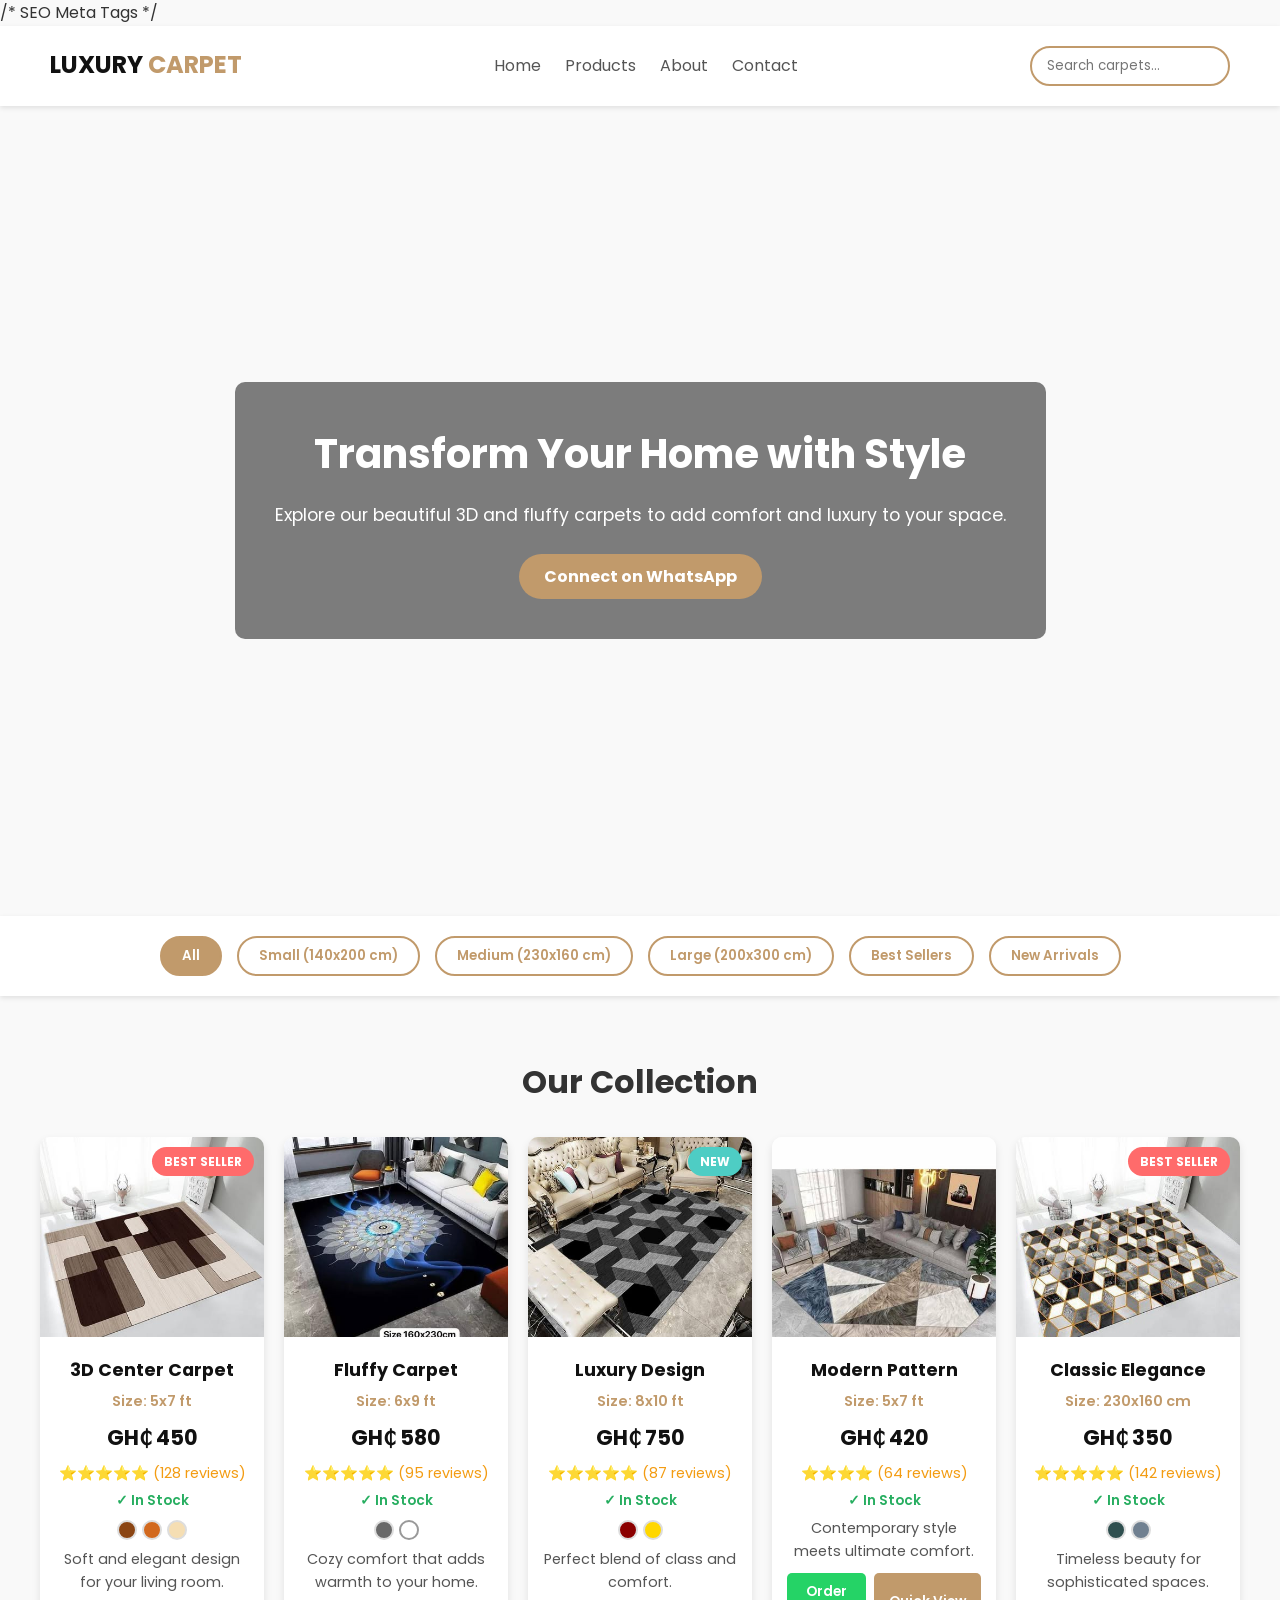
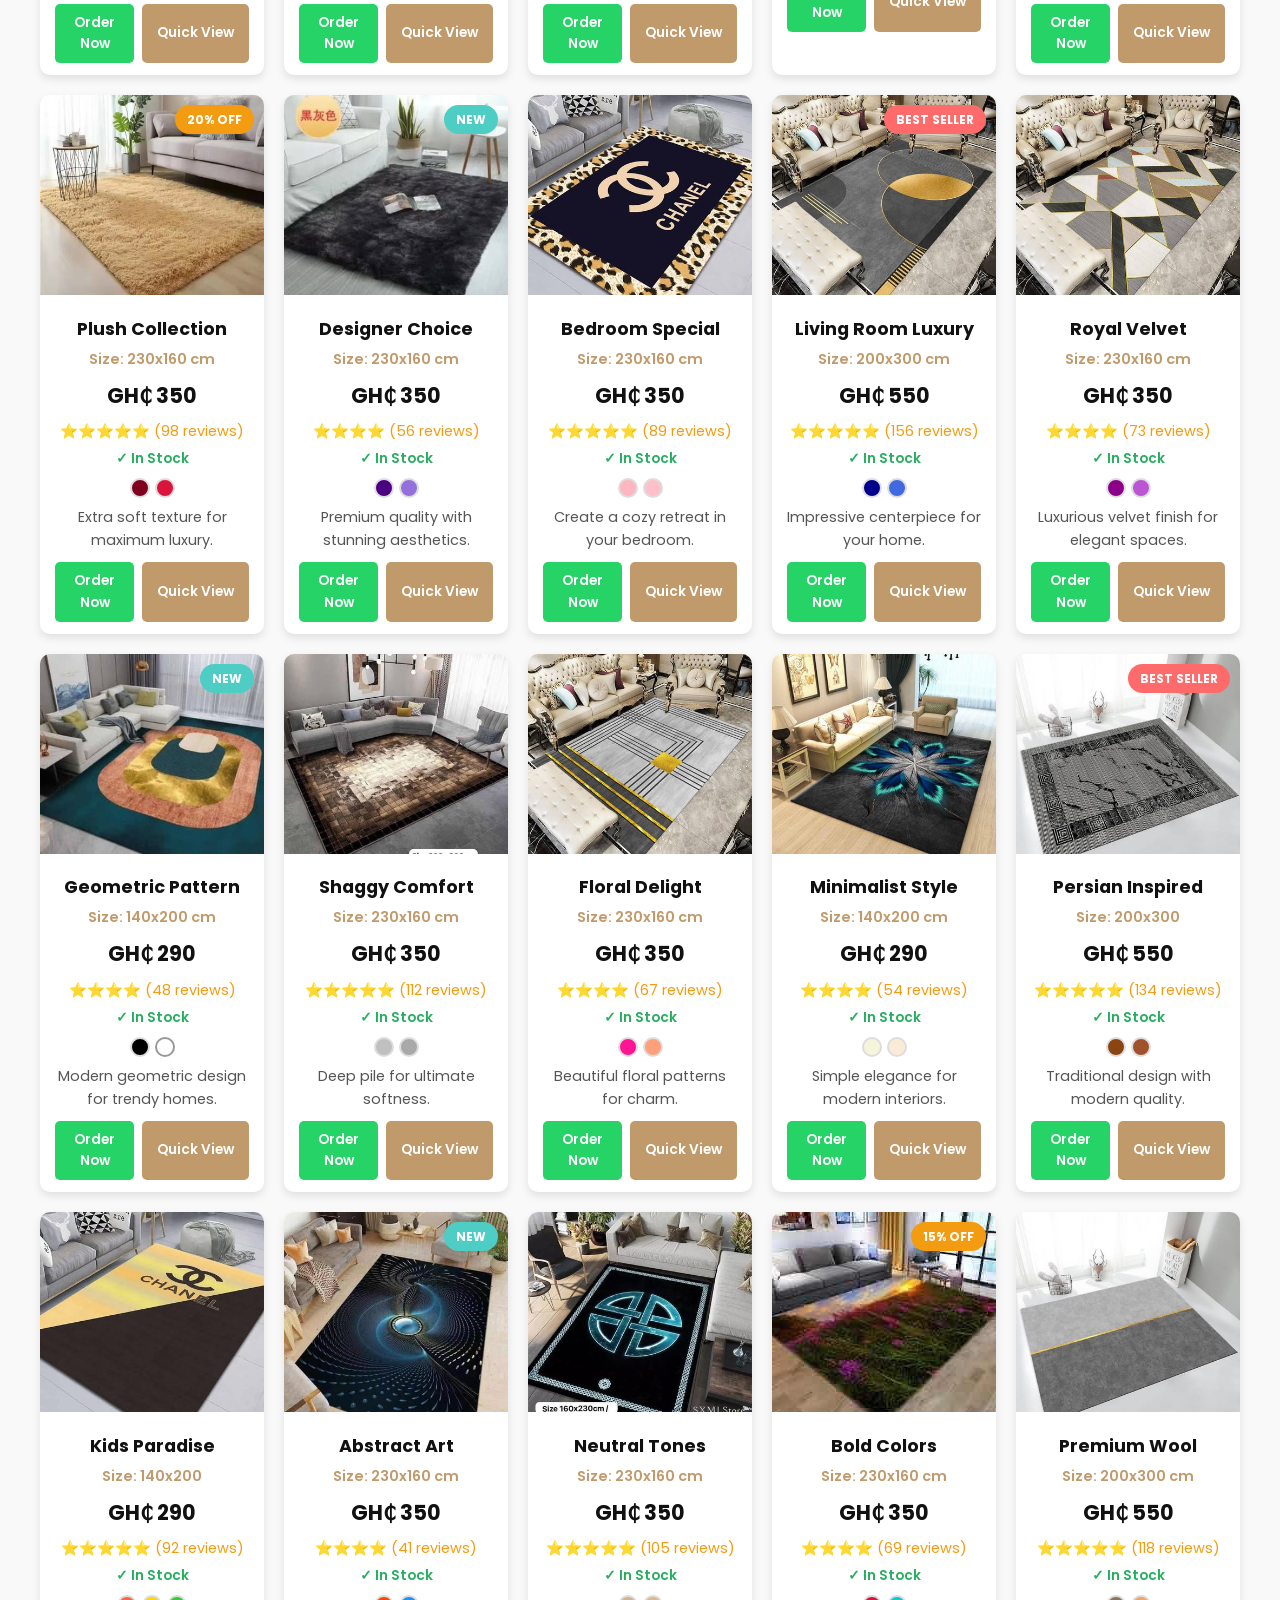
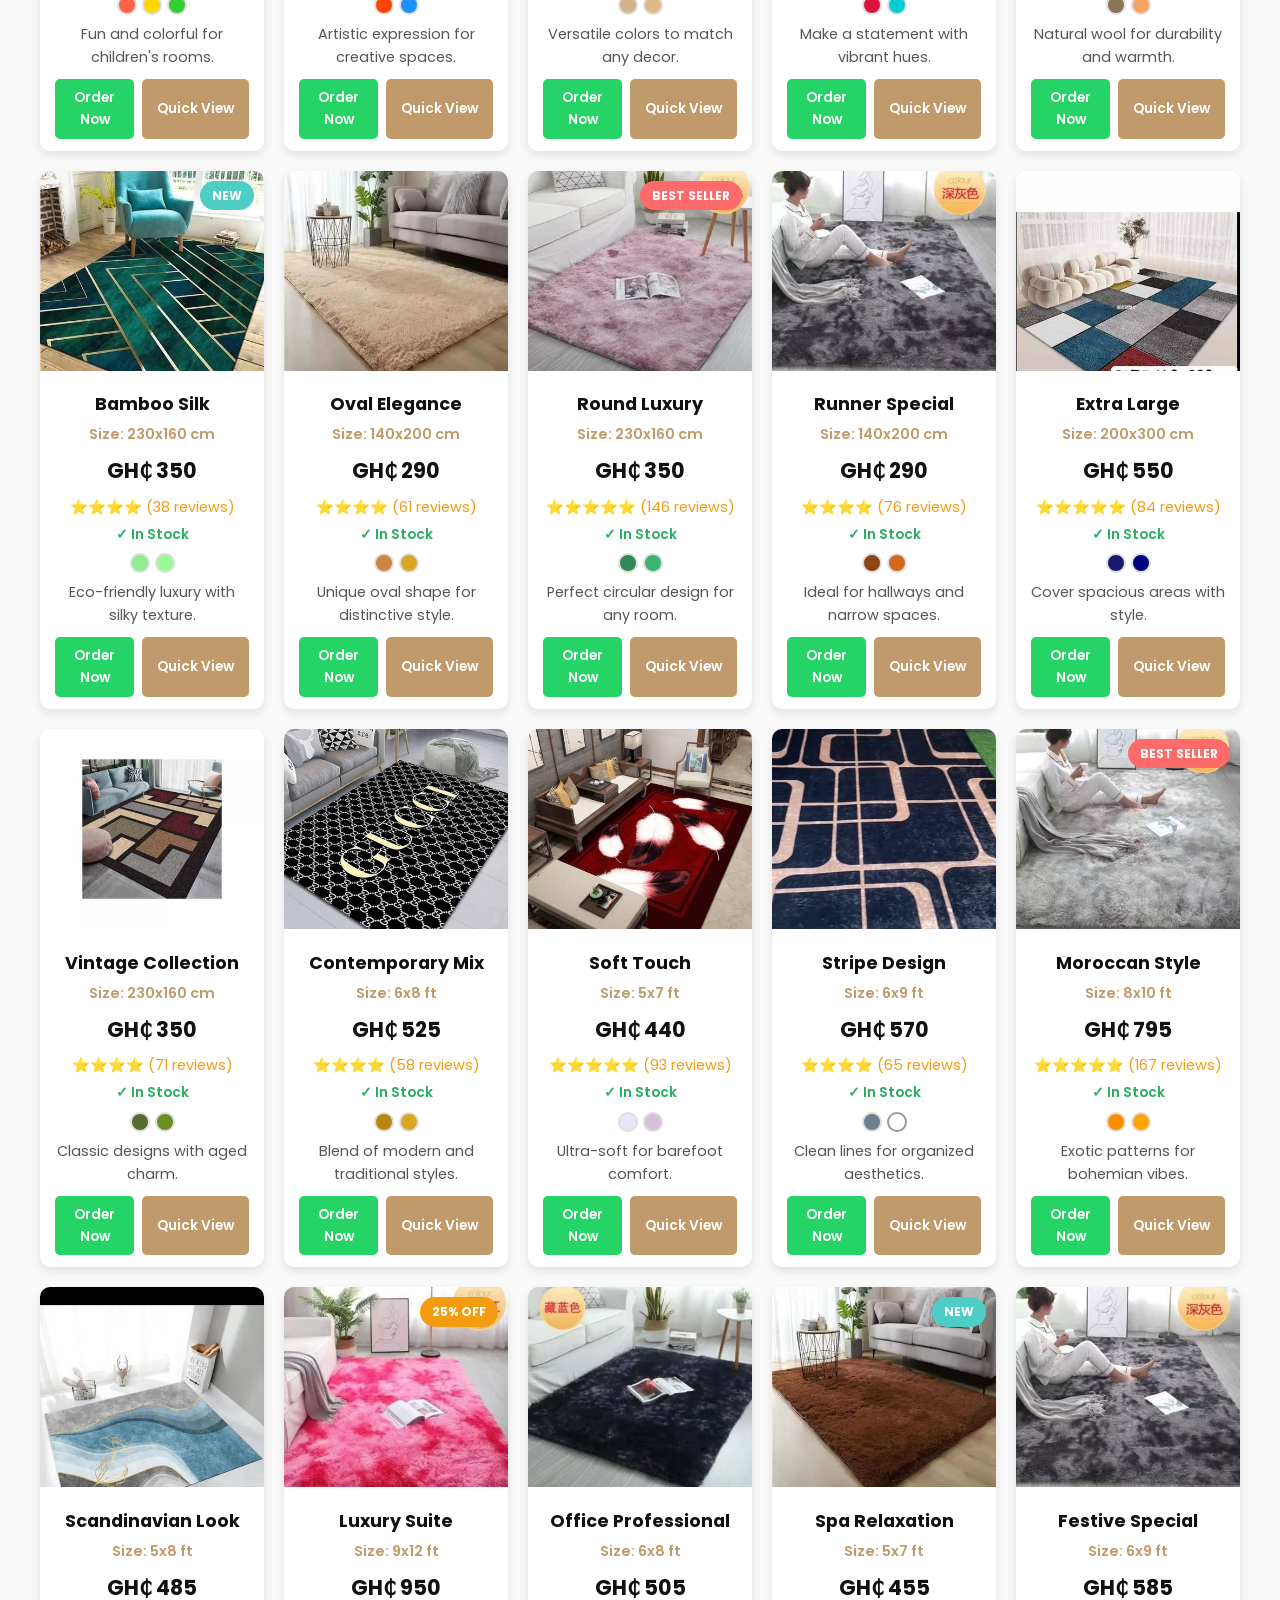
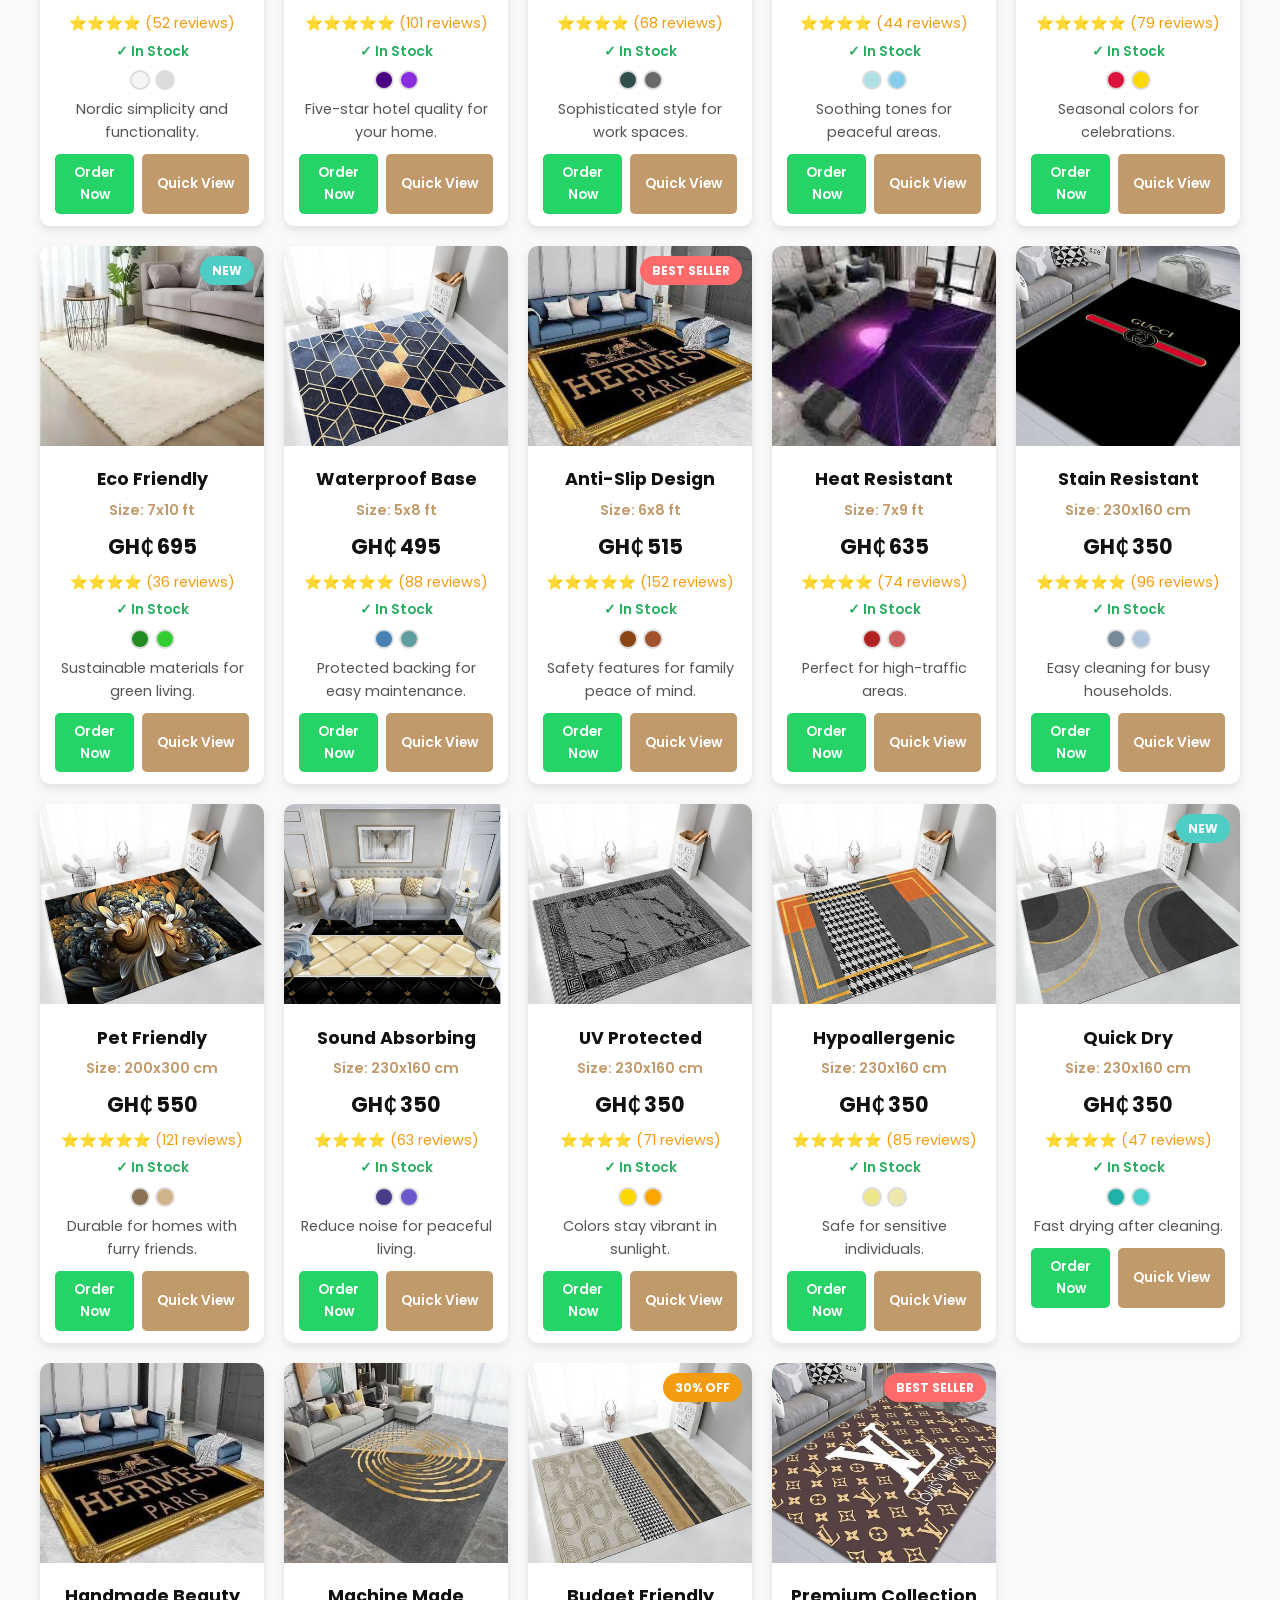
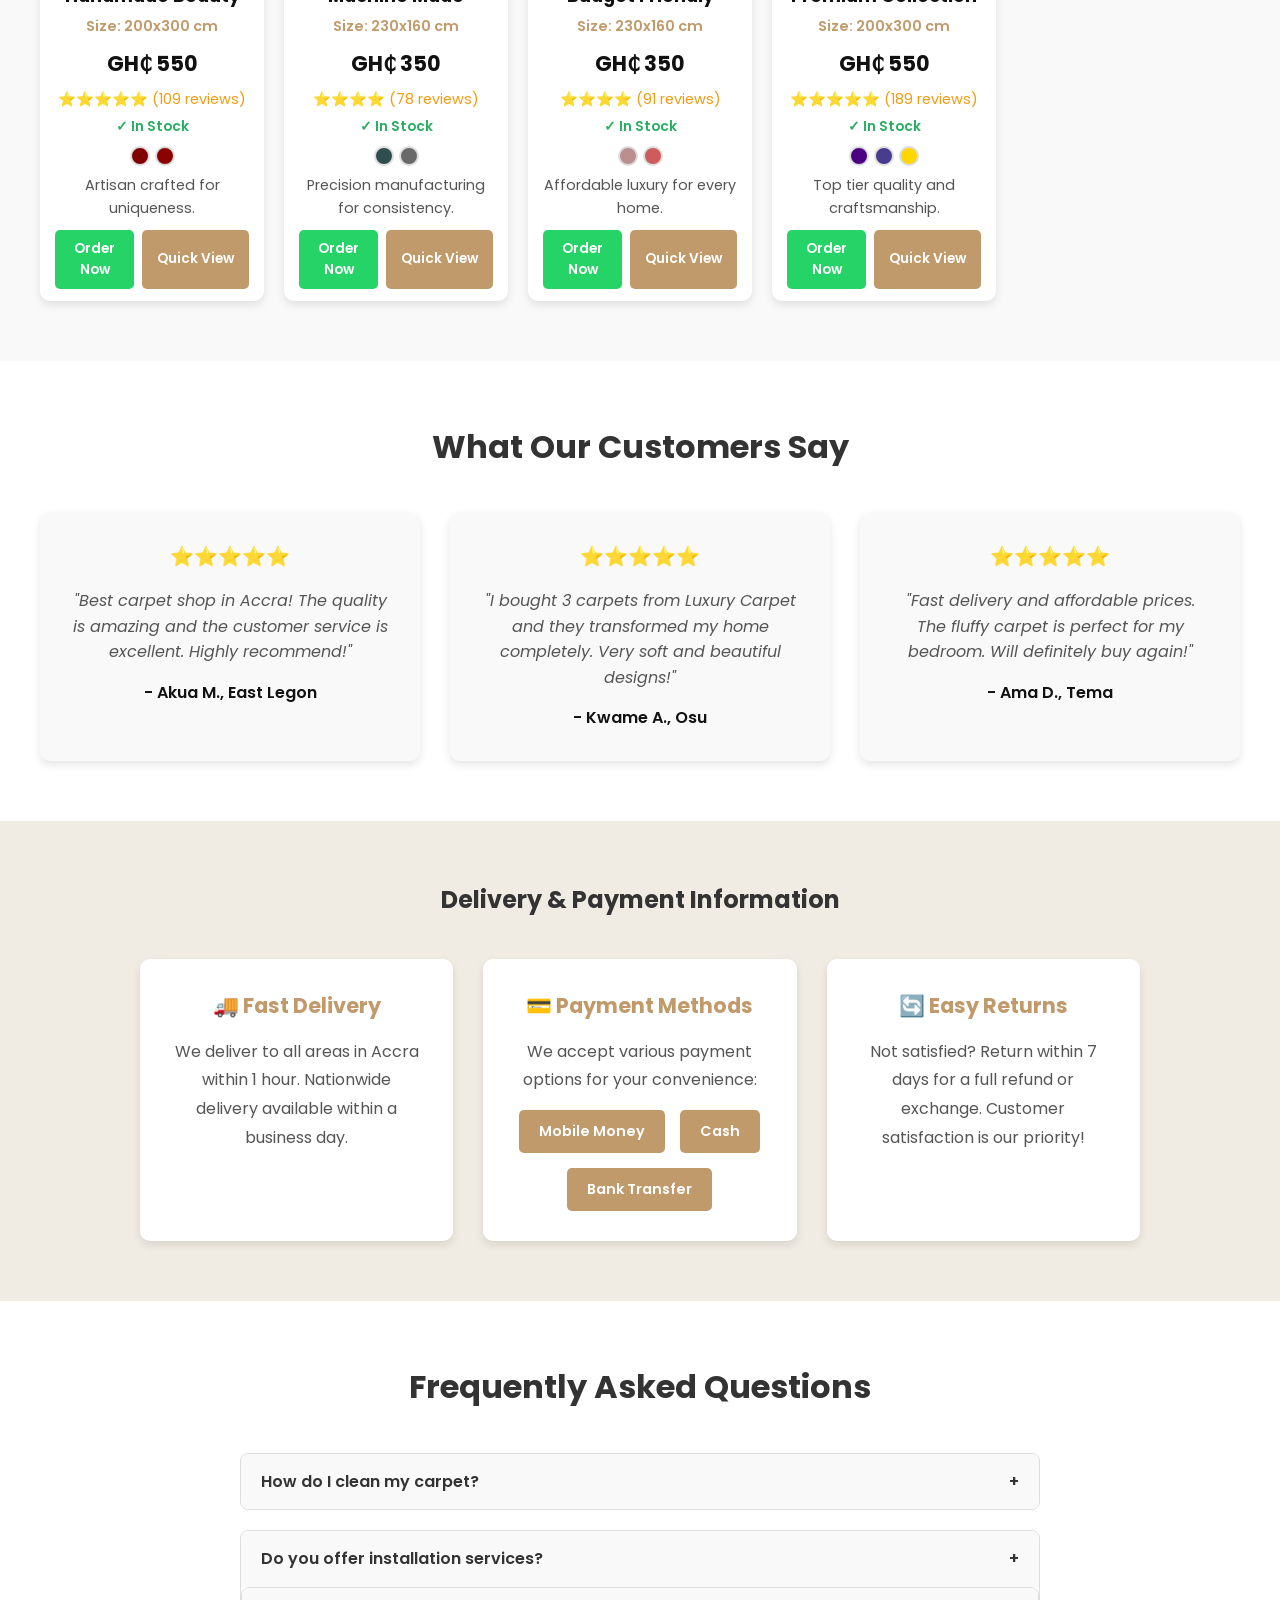
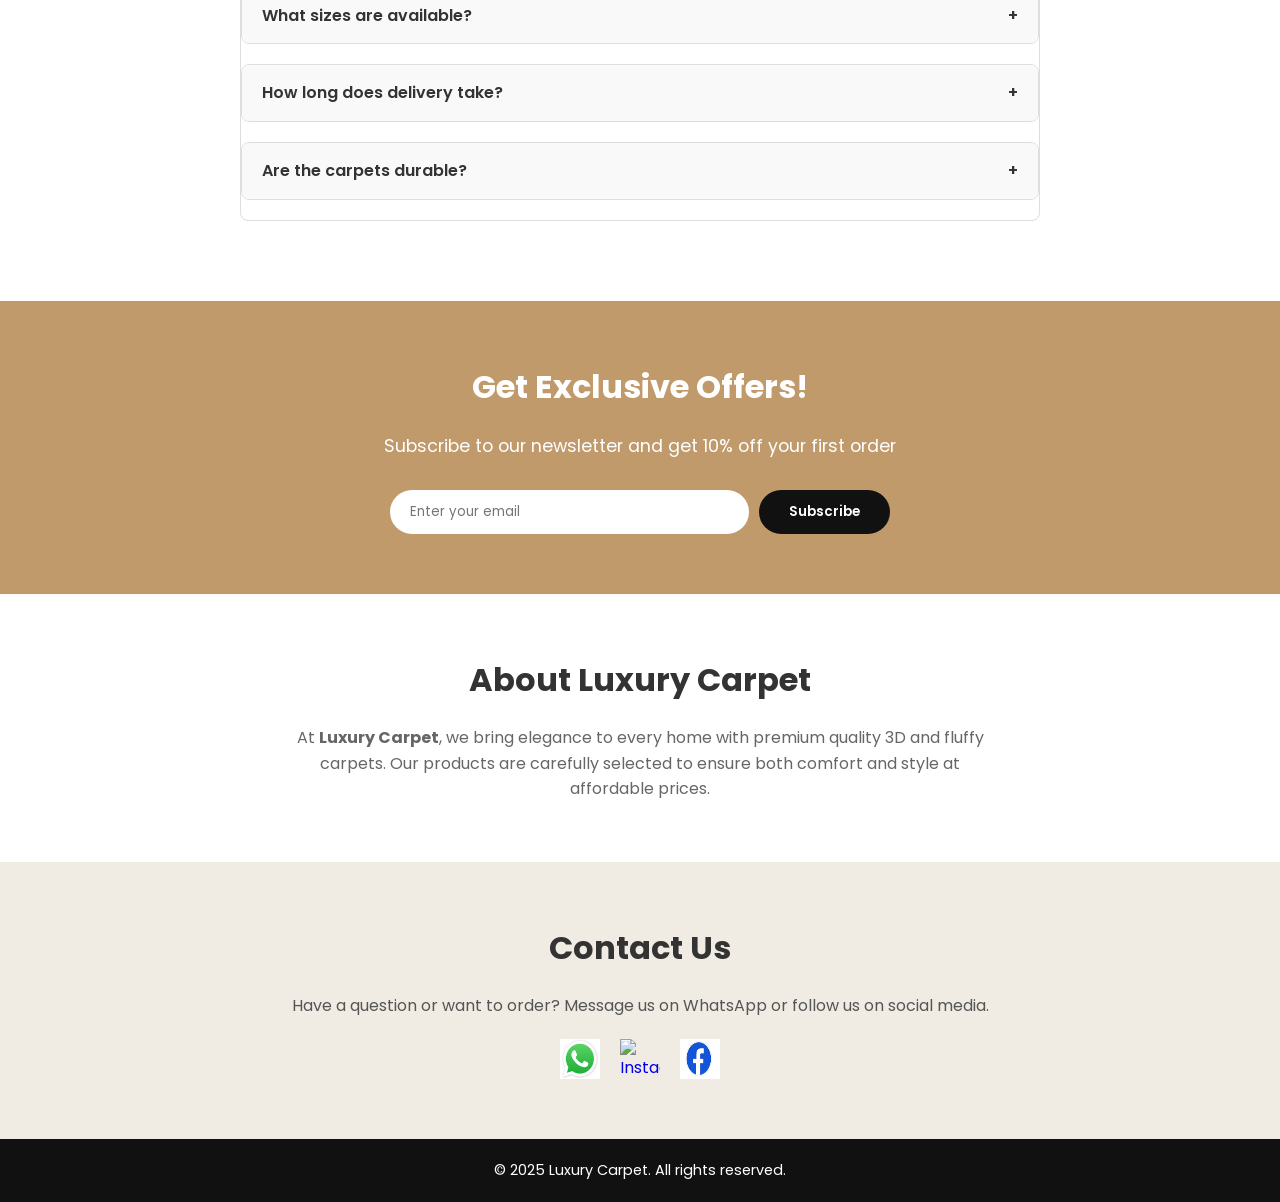
==== Index.html @ 3e5233ec "Initial upload" ====
<!DOCTYPE html>
<html lang="en">
<head>
  <meta charset="UTF-8">
  <meta name="viewport" content="width=device-width, initial-scale=1.0">

  /* SEO Meta Tags */
  <meta name="keywords" content="3D carpets in Ghana, fluffy carpets Ghana, luxury carpet shop Accra, home décor carpets Ghana, affordable carpets Ghana, living room carpets Ghana, 3D center rugs Ghana, fluffy area rugs Ghana, carpet shop Ghana, buy carpets online Ghana">

  <title>Luxury Carpet | 3D & Fluffy Carpets</title>
  <link href="https://fonts.googleapis.com/css2?family=Poppins:wght@300;400;600;700&display=swap" rel="stylesheet">
  <style>
    /* ===== Global Reset ===== */
    * {
      margin: 0;
      padding: 0;
      box-sizing: border-box;
      font-family: 'Poppins', sans-serif;
    }

    body {
      background-color: #f9f9f9;
      color: #333;
      line-height: 1.6;
    }

    /* ===== Loading Animation ===== */
    .loader-wrapper {
      position: fixed;
      top: 0;
      left: 0;
      width: 100%;
      height: 100%;
      background: white;
      display: flex;
      justify-content: center;
      align-items: center;
      z-index: 9999;
    }

    .loader {
      border: 5px solid #f3f3f3;
      border-top: 5px solid #c19a6b;
      border-radius: 50%;
      width: 60px;
      height: 60px;
      animation: spin 1s linear infinite;
    }

    @keyframes spin {
      0% { transform: rotate(0deg); }
      100% { transform: rotate(360deg); }
    }

    .loader-wrapper.hidden {
      display: none;
    }

    /* ===== Navbar ===== */
    .navbar {
      display: flex;
      justify-content: space-between;
      align-items: center;
      padding: 20px 50px;
      background: #fff;
      box-shadow: 0 2px 5px rgba(0,0,0,0.1);
      position: sticky;
      top: 0;
      z-index: 100;
    }

    .logo {
      font-size: 1.5em;
      font-weight: 700;
      color: #111;
    }

    .logo span {
      color: #c19a6b;
    }

    .navbar nav a {
      margin-left: 20px;
      text-decoration: none;
      color: #555;
      transition: color 0.3s ease;
    }

    .navbar nav a:hover {
      color: #c19a6b;
    }

    /* ===== Search Bar ===== */
    .search-container {
      display: flex;
      align-items: center;
    }

    .search-box {
      padding: 8px 15px;
      border: 2px solid #c19a6b;
      border-radius: 25px;
      outline: none;
      width: 200px;
      transition: width 0.3s ease;
    }

    .search-box:focus {
      width: 250px;
    }

    /* ===== Hero Section ===== */
    .hero {
      background: url('images/hero-carpet.jpg') center/cover no-repeat;
      color: white;
      height: 90vh;
      display: flex;
      justify-content: center;
      align-items: center;
      text-align: center;
    }

    .hero-content {
      background: rgba(0, 0, 0, 0.5);
      padding: 40px;
      border-radius: 10px;
    }

    .hero h1 {
      font-size: 2.5em;
      margin-bottom: 15px;
    }

    .hero p {
      font-size: 1.1em;
      margin-bottom: 25px;
    }

    .btn {
      background: #c19a6b;
      color: white;
      padding: 10px 25px;
      border-radius: 30px;
      text-decoration: none;
      font-weight: bold;
      transition: background 0.3s ease;
      display: inline-block;
    }

    .btn:hover {
      background: #a57b4e;
    }

    /* ===== Filter Section ===== */
    .filter-section {
      background: white;
      padding: 20px 50px;
      display: flex;
      justify-content: center;
      gap: 15px;
      flex-wrap: wrap;
      box-shadow: 0 2px 5px rgba(0,0,0,0.1);
    }

    .filter-btn {
      padding: 8px 20px;
      border: 2px solid #c19a6b;
      background: white;
      color: #c19a6b;
      border-radius: 25px;
      cursor: pointer;
      transition: all 0.3s ease;
      font-weight: 600;
    }

    .filter-btn:hover, .filter-btn.active {
      background: #c19a6b;
      color: white;
    }

    /* ===== Products Section ===== */
    .products {
      padding: 60px 20px;
      text-align: center;
    }

    .products h2 {
      font-size: 2em;
      margin-bottom: 30px;
    }

    .product-grid {
      display: grid;
      grid-template-columns: repeat(auto-fit, minmax(220px, 1fr));
      gap: 20px;
      max-width: 1200px;
      margin: auto;
    }

    .product-card {
      background: #fff;
      border-radius: 10px;
      box-shadow: 0 4px 8px rgba(0,0,0,0.1);
      overflow: hidden;
      transition: transform 0.3s ease;
      position: relative;
    }

    .product-card:hover {
      transform: translateY(-5px);
    }

    /* ===== Product Badges ===== */
    .product-badge {
      position: absolute;
      top: 10px;
      right: 10px;
      padding: 5px 12px;
      border-radius: 20px;
      font-size: 0.75em;
      font-weight: 700;
      z-index: 10;
      color: white;
    }

    .badge-bestseller {
      background: #ff6b6b;
    }

    .badge-new {
      background: #4ecdc4;
    }

    .badge-sale {
      background: #f39c12;
    }

    .product-card img {
      width: 100%;
      height: 200px;
      object-fit: cover;
      transition: transform 0.5s ease;
    }

    .product-card:hover img {
      transform: scale(1.1);
    }

    .product-info {
      padding: 12px 15px;
    }

    .product-card h3 {
      color: #111;
      margin: 0 0 5px 0;
      font-size: 1.1em;
    }

    .product-size {
      color: #c19a6b;
      font-weight: 600;
      font-size: 0.9em;
      margin-bottom: 5px;
    }

    .product-price {
      font-size: 1.3em;
      font-weight: 700;
      color: #111;
      margin: 8px 0;
    }

    .product-rating {
      color: #f39c12;
      font-size: 0.9em;
      margin: 5px 0;
    }

    .product-stock {
      font-size: 0.85em;
      color: #27ae60;
      font-weight: 600;
      margin: 5px 0;
    }

    .product-colors {
      display: flex;
      gap: 5px;
      margin: 8px 0;
      justify-content: center;
    }

    .color-dot {
      width: 20px;
      height: 20px;
      border-radius: 50%;
      border: 2px solid #ddd;
      cursor: pointer;
      transition: transform 0.2s ease;
    }

    .color-dot:hover {
      transform: scale(1.2);
    }

    .product-card p {
      padding: 0;
      margin-bottom: 10px;
      font-size: 0.9em;
      color: #555;
    }

    .product-actions {
      display: flex;
      gap: 8px;
      margin-top: 10px;
    }

    .whatsapp-order-btn {
      flex: 1;
      background: #25D366;
      color: white;
      padding: 8px 15px;
      border-radius: 5px;
      text-decoration: none;
      font-size: 0.85em;
      font-weight: 600;
      transition: background 0.3s ease;
      text-align: center;
    }

    .whatsapp-order-btn:hover {
      background: #1da851;
    }

    .quick-view-btn {
      padding: 8px 15px;
      background: #c19a6b;
      color: white;
      border: none;
      border-radius: 5px;
      cursor: pointer;
      font-size: 0.85em;
      font-weight: 600;
      transition: background 0.3s ease;
    }

    .quick-view-btn:hover {
      background: #a57b4e;
    }

    /* ===== Testimonials Section ===== */
    .testimonials {
      background: white;
      padding: 60px 20px;
      text-align: center;
    }

    .testimonials h2 {
      font-size: 2em;
      margin-bottom: 40px;
    }

    .testimonial-grid {
      display: grid;
      grid-template-columns: repeat(auto-fit, minmax(300px, 1fr));
      gap: 30px;
      max-width: 1200px;
      margin: auto;
    }

    .testimonial-card {
      background: #f9f9f9;
      padding: 30px;
      border-radius: 10px;
      box-shadow: 0 4px 8px rgba(0,0,0,0.1);
    }

    .testimonial-stars {
      color: #f39c12;
      font-size: 1.2em;
      margin-bottom: 15px;
    }

    .testimonial-text {
      font-style: italic;
      color: #555;
      margin-bottom: 15px;
    }

    .testimonial-author {
      font-weight: 600;
      color: #111;
    }

    /* ===== Delivery & Payment Section ===== */
    .info-section {
      background: #f0ece3;
      padding: 60px 20px;
      text-align: center;
    }

    .info-grid {
      display: grid;
      grid-template-columns: repeat(auto-fit, minmax(250px, 1fr));
      gap: 30px;
      max-width: 1000px;
      margin: 40px auto 0;
    }

    .info-card {
      background: white;
      padding: 30px;
      border-radius: 10px;
      box-shadow: 0 4px 8px rgba(0,0,0,0.1);
    }

    .info-card h3 {
      color: #c19a6b;
      margin-bottom: 15px;
      font-size: 1.3em;
    }

    .info-card p {
      color: #555;
      line-height: 1.8;
    }

    .payment-icons {
      display: flex;
      justify-content: center;
      gap: 15px;
      margin-top: 15px;
      flex-wrap: wrap;
    }

    .payment-icon {
      padding: 10px 20px;
      background: #c19a6b;
      color: white;
      border-radius: 5px;
      font-weight: 600;
      font-size: 0.9em;
    }

    /* ===== FAQ Section ===== */
    .faq-section {
      background: white;
      padding: 60px 20px;
      text-align: center;
    }

    .faq-section h2 {
      font-size: 2em;
      margin-bottom: 40px;
    }

    .faq-container {
      max-width: 800px;
      margin: auto;
      text-align: left;
    }

    .faq-item {
      margin-bottom: 20px;
      border: 1px solid #ddd;
      border-radius: 8px;
      overflow: hidden;
    }

    .faq-question {
      background: #f9f9f9;
      padding: 15px 20px;
      cursor: pointer;
      font-weight: 600;
      display: flex;
      justify-content: space-between;
      align-items: center;
      transition: background 0.3s ease;
    }

    .faq-question:hover {
      background: #f0ece3;
    }

    .faq-answer {
      padding: 15px 20px;
      display: none;
      color: #555;
      line-height: 1.8;
    }

    .faq-item.active .faq-answer {
      display: block;
    }

    /* ===== Newsletter Section ===== */
    .newsletter {
      background: #c19a6b;
      color: white;
      padding: 60px 20px;
      text-align: center;
    }

    .newsletter h2 {
      font-size: 2em;
      margin-bottom: 20px;
    }

    .newsletter p {
      margin-bottom: 30px;
      font-size: 1.1em;
    }

    .newsletter-form {
      max-width: 500px;
      margin: auto;
      display: flex;
      gap: 10px;
    }

    .newsletter-input {
      flex: 1;
      padding: 12px 20px;
      border: none;
      border-radius: 25px;
      outline: none;
    }

    .newsletter-btn {
      padding: 12px 30px;
      background: #111;
      color: white;
      border: none;
      border-radius: 25px;
      font-weight: 600;
      cursor: pointer;
      transition: background 0.3s ease;
    }

    .newsletter-btn:hover {
      background: #333;
    }

    /* ===== About Section ===== */
    .about {
      background: #fff;
      padding: 60px 20px;
      text-align: center;
    }

    .about h2 {
      font-size: 2em;
      margin-bottom: 20px;
    }

    .about p {
      max-width: 700px;
      margin: auto;
      font-size: 1em;
      color: #666;
    }

    /* ===== Contact ===== */
    .contact {
      background: #f0ece3;
      padding: 60px 20px;
      text-align: center;
    }

    .contact h2 {
      font-size: 2em;
      margin-bottom: 20px;
    }

    .contact p {
      margin-bottom: 20px;
      color: #555;
    }

    .contact-links {
      display: flex;
      justify-content: center;
      align-items: center;
      flex-wrap: wrap;
      gap: 20px;
      margin-top: 20px;
    }

    /* ===== Social Media Icons ===== */
    .social-icon {
      display: inline-flex;
      align-items: center;
      justify-content: center;
      transition: transform 0.3s ease;
      text-decoration: none;
    }

    .social-icon:hover {
      transform: translateY(-5px);
    }

    .social-icon img {
      width: 40px;
      height: 40px;
    }

    /* ===== Footer ===== */
    footer {
      background: #111;
      color: #fff;
      text-align: center;
      padding: 20px;
      font-size: 0.9em;
    }

    /* ===== Back to Top Button ===== */
    .back-to-top {
      position: fixed;
      bottom: 90px;
      right: 30px;
      width: 50px;
      height: 50px;
      background: #c19a6b;
      color: white;
      border-radius: 50%;
      display: none;
      justify-content: center;
      align-items: center;
      cursor: pointer;
      z-index: 999;
      font-size: 1.5em;
      transition: transform 0.3s ease;
    }

    .back-to-top:hover {
      transform: scale(1.1);
    }

    .back-to-top.show {
      display: flex;
    }

    /* ===== Responsive Design ===== */
    @media (max-width: 768px) {
      .navbar {
        flex-direction: column;
        padding: 15px 20px;
      }

      .navbar nav {
        margin-top: 10px;
      }

      .navbar nav a {
        margin: 0 10px;
      }

      .search-box {
        width: 150px;
        margin-top: 10px;
      }

      .hero h1 {
        font-size: 1.8em;
      }

      .product-grid {
        grid-template-columns: 1fr;
      }

      .filter-section {
        padding: 15px 20px;
      }

      .newsletter-form {
        flex-direction: column;
      }
    }
  </style>
</head>
<body>
  <!-- Loading Animation -->
  <div class="loader-wrapper" id="loader">
    <div class="loader"></div>
  </div>

  <!-- Header -->
  <header class="navbar">
    <div class="logo">LUXURY <span>CARPET</span></div>
    <nav>
      <a href="#home">Home</a>
      <a href="#products">Products</a>
      <a href="#about">About</a>
      <a href="#contact">Contact</a>
    </nav>
    <div class="search-container">
      <input type="text" class="search-box" id="searchInput" placeholder="Search carpets...">
    </div>
  </header>

  <!-- Hero Section -->
  <section id="home" class="hero">
    <div class="hero-content">
      <h1>Transform Your Home with Style</h1>
      <p>Explore our beautiful 3D and fluffy carpets to add comfort and luxury to your space.</p>
      <a href="https://wa.me/233263405722" target="_blank" class="btn">Connect on WhatsApp</a>
    </div>
  </section>

  <!-- Filter Section -->
  <section class="filter-section">
    <button class="filter-btn active" onclick="filterProducts('all')">All</button>
    <button class="filter-btn" onclick="filterProducts('small')">Small (140x200 cm)</button>
    <button class="filter-btn" onclick="filterProducts('medium')">Medium (230x160 cm)</button>
    <button class="filter-btn" onclick="filterProducts('large')">Large (200x300 cm)</button>
    <button class="filter-btn" onclick="filterProducts('bestseller')">Best Sellers</button>
    <button class="filter-btn" onclick="filterProducts('new')">New Arrivals</button>
  </section>

  <!-- Product Section -->
  <section id="products" class="products">
    <h2>Our Collection</h2>
    <div class="product-grid" id="productGrid">
      <!-- Product 1 -->
      <div class="product-card" data-category="small bestseller">
        <span class="product-badge badge-bestseller">BEST SELLER</span>
        <img src="images/carpet1.jpg" alt="3D Center Carpet">
        <div class="product-info">
          <h3>3D Center Carpet</h3>
          <div class="product-size">Size: 5x7 ft</div>
          <div class="product-price">GH₵ 450</div>
          <div class="product-rating">⭐⭐⭐⭐⭐ (128 reviews)</div>
          <div class="product-stock">✓ In Stock</div>
          <div class="product-colors">
            <span class="color-dot" style="background: #8B4513;" title="Brown"></span>
            <span class="color-dot" style="background: #D2691E;" title="Chocolate"></span>
            <span class="color-dot" style="background: #F5DEB3;" title="Beige"></span>
          </div>
          <p>Soft and elegant design for your living room.</p>
          <div class="product-actions">
            <a href="https://wa.me/233263405722?text=Hi, I'm interested in the 3D Center Carpet (5x7 ft) - GH₵ 450" class="whatsapp-order-btn">Order Now</a>
            <button class="quick-view-btn" onclick="alert('Quick View coming soon!')">Quick View</button>
          </div>
        </div>
      </div>

      <!-- Product 2 -->
      <div class="product-card" data-category="medium">
        <img src="images/carpet2.jpg" alt="Fluffy Carpet">
        <div class="product-info">
          <h3>Fluffy Carpet</h3>
          <div class="product-size">Size: 6x9 ft</div>
          <div class="product-price">GH₵ 580</div>
          <div class="product-rating">⭐⭐⭐⭐⭐ (95 reviews)</div>
          <div class="product-stock">✓ In Stock</div>
          <div class="product-colors">
            <span class="color-dot" style="background: #696969;" title="Gray"></span>
            <span class="color-dot" style="background: #FFFFFF; border-color: #999;" title="White"></span>
          </div>
          <p>Cozy comfort that adds warmth to your home.</p>
          <div class="product-actions">
            <a href="https://wa.me/233263405722?text=Hi, I'm interested in the Fluffy Carpet (6x9 ft) - GH₵ 580" class="whatsapp-order-btn">Order Now</a>
            <button class="quick-view-btn">Quick View</button>
          </div>
        </div>
      </div>

      <!-- Product 3 -->
      <div class="product-card" data-category="large new">
        <span class="product-badge badge-new">NEW</span>
        <img src="images/carpet3.jpg" alt="Luxury Design">
        <div class="product-info">
          <h3>Luxury Design</h3>
          <div class="product-size">Size: 8x10 ft</div>
          <div class="product-price">GH₵ 750</div>
          <div class="product-rating">⭐⭐⭐⭐⭐ (87 reviews)</div>
          <div class="product-stock">✓ In Stock</div>
          <div class="product-colors">
            <span class="color-dot" style="background: #8B0000;" title="Burgundy"></span>
            <span class="color-dot" style="background: #FFD700;" title="Gold"></span>
          </div>
          <p>Perfect blend of class and comfort.</p>
          <div class="product-actions">
            <a href="https://wa.me/233263405722?text=Hi, I'm interested in the Luxury Design (8x10 ft) - GH₵ 750" class="whatsapp-order-btn">Order Now</a>
            <button class="quick-view-btn">Quick View</button>
          </div>
        </div>
      </div>

      <!-- Add more products with similar structure... For brevity, I'll add a few more -->
      <!-- Product 4 -->
      <div class="product-card" data-category="small">
        <img src="images/carpet4.jpg" alt="Modern Pattern">
        <div class="product-info">
          <h3>Modern Pattern</h3>
          <div class="product-size">Size: 5x7 ft</div>
          <div class="product-price">GH₵ 420</div>
          <div class="product-rating">⭐⭐⭐⭐ (64 reviews)</div>
          <div class="product-stock">✓ In Stock</div>
          <p>Contemporary style meets ultimate comfort.</p>
          <div class="product-actions">
            <a href="https://wa.me/233263405722?text=Hi, I'm interested in the Modern Pattern (5x7 ft) - GH₵ 420" class="whatsapp-order-btn">Order Now</a>
            <button class="quick-view-btn">Quick View</button>
          </div>
        </div>
      </div>

      <!-- Product 5 -->
      <div class="product-card" data-category="medium bestseller">
        <span class="product-badge badge-bestseller">BEST SELLER</span>
        <img src="images/carpet5.jpg" alt="Classic Elegance">
        <div class="product-info">
          <h3>Classic Elegance</h3>
          <div class="product-size">Size: 230x160 cm</div>
          <div class="product-price">GH₵ 350</div>
          <div class="product-rating">⭐⭐⭐⭐⭐ (142 reviews)</div>
          <div class="product-stock">✓ In Stock</div>
          <div class="product-colors">
            <span class="color-dot" style="background: #2F4F4F;" title="Dark Slate"></span>
            <span class="color-dot" style="background: #708090;" title="Slate Gray"></span>
          </div>
          <p>Timeless beauty for sophisticated spaces.</p>
          <div class="product-actions">
            <a href="https://wa.me/233263405722?text=Hi, I'm interested in the Classic Elegance (230x160 cm) - GH₵ 350" class="whatsapp-order-btn">Order Now</a>
            <button class="quick-view-btn">Quick View</button>
          </div>
        </div>
      </div>

      <!-- Product 6 -->
      <div class="product-card" data-category="medium">
        <span class="product-badge badge-sale">20% OFF</span>
        <img src="images/carpet6.jpg" alt="Plush Collection">
        <div class="product-info">
          <h3>Plush Collection</h3>
          <div class="product-size">Size: 230x160 cm </div>
          <div class="product-price">GH₵ 350 </div>
          <div class="product-rating">⭐⭐⭐⭐⭐ (98 reviews)</div>
          <div class="product-stock">✓ In Stock</div>
          <div class="product-colors">
            <span class="color-dot" style="background: #800020;" title="Burgundy"></span>
            <span class="color-dot" style="background: #DC143C;" title="Crimson"></span>
          </div>
          <p>Extra soft texture for maximum luxury.</p>
          <div class="product-actions">
            <a href="https://wa.me/233263405722?text=Hi, I'm interested in the Plush Collection (230x160 cm) - GH₵ 350" class="whatsapp-order-btn">Order Now</a>
            <button class="quick-view-btn">Quick View</button>
          </div>
        </div>
      </div>

      <!-- Product 7 -->
      <div class="product-card" data-category="medium new">
        <span class="product-badge badge-new">NEW</span>
        <img src="images/carpet7.jpg" alt="Designer Choice">
        <div class="product-info">
          <h3>Designer Choice</h3>
          <div class="product-size">Size: 230x160 cm</div>
          <div class="product-price">GH₵ 350</div>
          <div class="product-rating">⭐⭐⭐⭐ (56 reviews)</div>
          <div class="product-stock">✓ In Stock</div>
          <div class="product-colors">
            <span class="color-dot" style="background: #4B0082;" title="Indigo"></span>
            <span class="color-dot" style="background: #9370DB;" title="Purple"></span>
          </div>
          <p>Premium quality with stunning aesthetics.</p>
          <div class="product-actions">
            <a href="https://wa.me/233263405722?text=Hi, I'm interested in the Designer Choice (230x160 cm) - GH₵ 350" class="whatsapp-order-btn">Order Now</a>
            <button class="quick-view-btn">Quick View</button>
          </div>
        </div>
      </div>

      <!-- Product 8 -->
      <div class="product-card" data-category="medium">
        <img src="images/carpet8.jpg" alt="Bedroom Special">
        <div class="product-info">
          <h3>Bedroom Special</h3>
          <div class="product-size">Size: 230x160 cm</div>
          <div class="product-price">GH₵ 350</div>
          <div class="product-rating">⭐⭐⭐⭐⭐ (89 reviews)</div>
          <div class="product-stock">✓ In Stock</div>
          <div class="product-colors">
            <span class="color-dot" style="background: #FFB6C1;" title="Light Pink"></span>
            <span class="color-dot" style="background: #FFC0CB;" title="Pink"></span>
          </div>
          <p>Create a cozy retreat in your bedroom.</p>
          <div class="product-actions">
            <a href="https://wa.me/233263405722?text=Hi, I'm interested in the Bedroom Special (230x160 cm) - GH₵ 350" class="whatsapp-order-btn">Order Now</a>
            <button class="quick-view-btn">Quick View</button>
          </div>
        </div>
      </div>

      <!-- Product 9 -->
      <div class="product-card" data-category="large bestseller">
        <span class="product-badge badge-bestseller">BEST SELLER</span>
        <img src="images/carpet9.jpg" alt="Living Room Luxury">
        <div class="product-info">
          <h3>Living Room Luxury</h3>
          <div class="product-size">Size: 200x300 cm</div>
          <div class="product-price">GH₵ 550</div>
          <div class="product-rating">⭐⭐⭐⭐⭐ (156 reviews)</div>
          <div class="product-stock">✓ In Stock</div>
          <div class="product-colors">
            <span class="color-dot" style="background: #00008B;" title="Navy"></span>
            <span class="color-dot" style="background: #4169E1;" title="Royal Blue"></span>
          </div>
          <p>Impressive centerpiece for your home.</p>
          <div class="product-actions">
            <a href="https://wa.me/233263405722?text=Hi, I'm interested in the Living Room Luxury (200x300 ) - GH₵ 550" class="whatsapp-order-btn">Order Now</a>
            <button class="quick-view-btn">Quick View</button>
          </div>
        </div>
      </div>

      <!-- Product 10 -->
      <div class="product-card" data-category="medium">
        <img src="images/carpet10.jpg" alt="Royal Velvet">
        <div class="product-info">
          <h3>Royal Velvet</h3>
          <div class="product-size">Size: 230x160 cm</div>
          <div class="product-price">GH₵ 350</div>
          <div class="product-rating">⭐⭐⭐⭐ (73 reviews)</div>
          <div class="product-stock">✓ In Stock</div>
          <div class="product-colors">
            <span class="color-dot" style="background: #8B008B;" title="Dark Magenta"></span>
            <span class="color-dot" style="background: #BA55D3;" title="Orchid"></span>
          </div>
          <p>Luxurious velvet finish for elegant spaces.</p>
          <div class="product-actions">
            <a href="https://wa.me/233263405722?text=Hi, I'm interested in the Royal Velvet (230x160) - GH₵ 350" class="whatsapp-order-btn">Order Now</a>
            <button class="quick-view-btn">Quick View</button>
          </div>
        </div>
      </div>

      <!-- Product 11 -->
      <div class="product-card" data-category="small new">
        <span class="product-badge badge-new">NEW</span>
        <img src="images/carpet11.jpg" alt="Geometric Pattern">
        <div class="product-info">
          <h3>Geometric Pattern</h3>
          <div class="product-size">Size: 140x200 cm</div>
          <div class="product-price">GH₵ 290</div>
          <div class="product-rating">⭐⭐⭐⭐ (48 reviews)</div>
          <div class="product-stock">✓ In Stock</div>
          <div class="product-colors">
            <span class="color-dot" style="background: #000000;" title="Black"></span>
            <span class="color-dot" style="background: #FFFFFF; border-color: #999;" title="White"></span>
          </div>
          <p>Modern geometric design for trendy homes.</p>
          <div class="product-actions">
            <a href="https://wa.me/233263405722?text=Hi, I'm interested in the Geometric Pattern (140x200 cm) - GH₵ 290" class="whatsapp-order-btn">Order Now</a>
            <button class="quick-view-btn">Quick View</button>
          </div>
        </div>
      </div>

      <!-- Product 12 -->
      <div class="product-card" data-category="medium">
        <img src="images/carpet12.jpg" alt="Shaggy Comfort">
        <div class="product-info">
          <h3>Shaggy Comfort</h3>
          <div class="product-size">Size: 230x160 cm</div>
          <div class="product-price">GH₵ 350</div>
          <div class="product-rating">⭐⭐⭐⭐⭐ (112 reviews)</div>
          <div class="product-stock">✓ In Stock</div>
          <div class="product-colors">
            <span class="color-dot" style="background: #C0C0C0;" title="Silver"></span>
            <span class="color-dot" style="background: #A9A9A9;" title="Dark Gray"></span>
          </div>
          <p>Deep pile for ultimate softness.</p>
          <div class="product-actions">
            <a href="https://wa.me/233263405722?text=Hi, I'm interested in the Shaggy Comfort (230x160 cm) - GH₵ 350" class="whatsapp-order-btn">Order Now</a>
            <button class="quick-view-btn">Quick View</button>
          </div>
        </div>
      </div>

      <!-- Product 13 -->
      <div class="product-card" data-category="medium">
        <img src="images/carpet13.jpg" alt="Floral Delight">
        <div class="product-info">
          <h3>Floral Delight</h3>
          <div class="product-size">Size: 230x160 cm</div>
          <div class="product-price">GH₵ 350</div>
          <div class="product-rating">⭐⭐⭐⭐ (67 reviews)</div>
          <div class="product-stock">✓ In Stock</div>
          <div class="product-colors">
            <span class="color-dot" style="background: #FF1493;" title="Deep Pink"></span>
            <span class="color-dot" style="background: #FFA07A;" title="Light Salmon"></span>
          </div>
          <p>Beautiful floral patterns for charm.</p>
          <div class="product-actions">
            <a href="https://wa.me/233263405722?text=Hi, I'm interested in the Floral Delight (230x160 cm) - GH₵ 350" class="whatsapp-order-btn">Order Now</a>
            <button class="quick-view-btn">Quick View</button>
          </div>
        </div>
      </div>

      <!-- Product 14 -->
      <div class="product-card" data-category="small">
        <img src="images/carpet14.jpg" alt="Minimalist Style">
        <div class="product-info">
          <h3>Minimalist Style</h3>
          <div class="product-size">Size: 140x200 cm</div>
          <div class="product-price">GH₵ 290</div>
          <div class="product-rating">⭐⭐⭐⭐ (54 reviews)</div>
          <div class="product-stock">✓ In Stock</div>
          <div class="product-colors">
            <span class="color-dot" style="background: #F5F5DC;" title="Beige"></span>
            <span class="color-dot" style="background: #FAEBD7;" title="Antique White"></span>
          </div>
          <p>Simple elegance for modern interiors.</p>
          <div class="product-actions">
            <a href="https://wa.me/233263405722?text=Hi, I'm interested in the Minimalist Style (230x160 cm) - GH₵ 350" class="whatsapp-order-btn">Order Now</a>
            <button class="quick-view-btn">Quick View</button>
          </div>
        </div>
      </div>

      <!-- Product 15 -->
      <div class="product-card" data-category="large bestseller">
        <span class="product-badge badge-bestseller">BEST SELLER</span>
        <img src="images/carpet15.jpg" alt="Persian Inspired">
        <div class="product-info">
          <h3>Persian Inspired</h3>
          <div class="product-size">Size: 200x300</div>
          <div class="product-price">GH₵ 550</div>
          <div class="product-rating">⭐⭐⭐⭐⭐ (134 reviews)</div>
          <div class="product-stock">✓ In Stock</div>
          <div class="product-colors">
            <span class="color-dot" style="background: #8B4513;" title="Saddle Brown"></span>
            <span class="color-dot" style="background: #A0522D;" title="Sienna"></span>
          </div>
          <p>Traditional design with modern quality.</p>
          <div class="product-actions">
            <a href="https://wa.me/233263405722?text=Hi, I'm interested in the Persian Inspired (200x300 cm) - GH₵ 550" class="whatsapp-order-btn">Order Now</a>
            <button class="quick-view-btn">Quick View</button>
          </div>
        </div>
      </div>

      <!-- Product 16 -->
      <div class="product-card" data-category="small">
        <img src="images/carpet16.jpg" alt="Kids Paradise">
        <div class="product-info">
          <h3>Kids Paradise</h3>
          <div class="product-size">Size: 140x200</div>
          <div class="product-price">GH₵ 290</div>
          <div class="product-rating">⭐⭐⭐⭐⭐ (92 reviews)</div>
          <div class="product-stock">✓ In Stock</div>
          <div class="product-colors">
            <span class="color-dot" style="background: #FF6347;" title="Tomato"></span>
            <span class="color-dot" style="background: #FFD700;" title="Gold"></span>
            <span class="color-dot" style="background: #32CD32;" title="Lime Green"></span>
          </div>
          <p>Fun and colorful for children's rooms.</p>
          <div class="product-actions">
            <a href="https://wa.me/233263405722?text=Hi, I'm interested in the Kids Paradise (140x200 cm) - GH₵ 290" class="whatsapp-order-btn">Order Now</a>
            <button class="quick-view-btn">Quick View</button>
          </div>
        </div>
      </div>

      <!-- Product 17 -->
      <div class="product-card" data-category="medium new">
        <span class="product-badge badge-new">NEW</span>
        <img src="images/carpet17.jpg" alt="Abstract Art">
        <div class="product-info">
          <h3>Abstract Art</h3>
          <div class="product-size">Size: 230x160 cm</div>
          <div class="product-price">GH₵ 350</div>
          <div class="product-rating">⭐⭐⭐⭐ (41 reviews)</div>
          <div class="product-stock">✓ In Stock</div>
          <div class="product-colors">
            <span class="color-dot" style="background: #FF4500;" title="Orange Red"></span>
            <span class="color-dot" style="background: #1E90FF;" title="Dodger Blue"></span>
          </div>
          <p>Artistic expression for creative spaces.</p>
          <div class="product-actions">
            <a href="https://wa.me/233263405722?text=Hi, I'm interested in the Abstract Art (230x160 cm) - GH₵ 350" class="whatsapp-order-btn">Order Now</a>
            <button class="quick-view-btn">Quick View</button>
          </div>
        </div>
      </div>

      <!-- Product 18 -->
      <div class="product-card" data-category="medium">
        <img src="images/carpet18.jpg" alt="Neutral Tones">
        <div class="product-info">
          <h3>Neutral Tones</h3>
          <div class="product-size">Size: 230x160 cm</div>
          <div class="product-price">GH₵ 350</div>
          <div class="product-rating">⭐⭐⭐⭐⭐ (105 reviews)</div>
          <div class="product-stock">✓ In Stock</div>
          <div class="product-colors">
            <span class="color-dot" style="background: #D2B48C;" title="Tan"></span>
            <span class="color-dot" style="background: #DEB887;" title="Burlywood"></span>
          </div>
          <p>Versatile colors to match any decor.</p>
          <div class="product-actions">
            <a href="https://wa.me/233263405722?text=Hi, I'm interested in the Neutral Tones (230x160 cm) - GH₵ 350" class="whatsapp-order-btn">Order Now</a>
            <button class="quick-view-btn">Quick View</button>
          </div>
        </div>
      </div>

      <!-- Product 19 -->
      <div class="product-card" data-category="medium">
        <span class="product-badge badge-sale">15% OFF</span>
        <img src="images/carpet19.jpg" alt="Bold Colors">
        <div class="product-info">
          <h3>Bold Colors</h3>
          <div class="product-size">Size: 230x160 cm</div>
          <div class="product-price">GH₵ 350</div>
          <div class="product-rating">⭐⭐⭐⭐ (69 reviews)</div>
          <div class="product-stock">✓ In Stock</div>
          <div class="product-colors">
            <span class="color-dot" style="background: #DC143C;" title="Crimson"></span>
            <span class="color-dot" style="background: #00CED1;" title="Dark Turquoise"></span>
          </div>
          <p>Make a statement with vibrant hues.</p>
          <div class="product-actions">
            <a href="https://wa.me/233263405722?text=Hi, I'm interested in the Bold Colors (230x160 cm) - GH₵ 350" class="whatsapp-order-btn">Order Now</a>
            <button class="quick-view-btn">Quick View</button>
          </div>
        </div>
      </div>

      <!-- Product 20 -->
      <div class="product-card" data-category="large">
        <img src="images/carpet20.jpg" alt="Premium Wool">
        <div class="product-info">
          <h3>Premium Wool</h3>
          <div class="product-size">Size: 200x300 cm</div>
          <div class="product-price">GH₵ 550</div>
          <div class="product-rating">⭐⭐⭐⭐⭐ (118 reviews)</div>
          <div class="product-stock">✓ In Stock</div>
          <div class="product-colors">
            <span class="color-dot" style="background: #8B7355;" title="Khaki"></span>
            <span class="color-dot" style="background: #F4A460;" title="Sandy Brown"></span>
          </div>
          <p>Natural wool for durability and warmth.</p>
          <div class="product-actions">
            <a href="https://wa.me/233263405722?text=Hi, I'm interested in the Premium Wool (200x300 cm) - GH₵ 550" class="whatsapp-order-btn">Order Now</a>
            <button class="quick-view-btn">Quick View</button>
          </div>
        </div>
      </div>

      <!-- Product 21 -->
      <div class="product-card" data-category="medium new">
        <span class="product-badge badge-new">NEW</span>
        <img src="images/carpet21.jpg" alt="Bamboo Silk">
        <div class="product-info">
          <h3>Bamboo Silk</h3>
          <div class="product-size">Size: 230x160 cm</div>
          <div class="product-price">GH₵ 350</div>
          <div class="product-rating">⭐⭐⭐⭐ (38 reviews)</div>
          <div class="product-stock">✓ In Stock</div>
          <div class="product-colors">
            <span class="color-dot" style="background: #90EE90;" title="Light Green"></span>
            <span class="color-dot" style="background: #98FB98;" title="Pale Green"></span>
          </div>
          <p>Eco-friendly luxury with silky texture.</p>
          <div class="product-actions">
            <a href="https://wa.me/233263405722?text=Hi, I'm interested in the Bamboo Silk (230x160 cm) - GH₵ 350" class="whatsapp-order-btn">Order Now</a>
            <button class="quick-view-btn">Quick View</button>
          </div>
        </div>
      </div>

      <!-- Product 22 -->
      <div class="product-card" data-category="small">
        <img src="images/carpet22.jpg" alt="Oval Elegance">
        <div class="product-info">
          <h3>Oval Elegance</h3>
          <div class="product-size">Size: 140x200 cm</div>
          <div class="product-price">GH₵ 290</div>
          <div class="product-rating">⭐⭐⭐⭐ (61 reviews)</div>
          <div class="product-stock">✓ In Stock</div>
          <div class="product-colors">
            <span class="color-dot" style="background: #CD853F;" title="Peru"></span>
            <span class="color-dot" style="background: #DAA520;" title="Goldenrod"></span>
          </div>
          <p>Unique oval shape for distinctive style.</p>
          <div class="product-actions">
            <a href="https://wa.me/233263405722?text=Hi, I'm interested in the Oval Elegance (140x200 cm) - GH₵ 290" class="whatsapp-order-btn">Order Now</a>
            <button class="quick-view-btn">Quick View</button>
          </div>
        </div>
      </div>

      <!-- Product 23 -->
      <div class="product-card" data-category="medium bestseller">
        <span class="product-badge badge-bestseller">BEST SELLER</span>
        <img src="images/carpet23.jpg " alt="Round Luxury">
        <div class="product-info">
          <h3>Round Luxury</h3>
          <div class="product-size">Size: 230x160 cm</div>
          <div class="product-price">GH₵ 350</div>
          <div class="product-rating">⭐⭐⭐⭐⭐ (146 reviews)</div>
          <div class="product-stock">✓ In Stock</div>
          <div class="product-colors">
            <span class="color-dot" style="background: #2E8B57;" title="Sea Green"></span>
            <span class="color-dot" style="background: #3CB371;" title="Medium Sea Green"></span>
          </div>
          <p>Perfect circular design for any room.</p>
          <div class="product-actions">
            <a href="https://wa.me/233263405722?text=Hi, I'm interested in the Round Luxury (230x160 cm) - GH₵ 350" class="whatsapp-order-btn">Order Now</a>
            <button class="quick-view-btn">Quick View</button>
          </div>
        </div>
      </div>

      <!-- Product 24 -->
      <div class="product-card" data-category="small">
        <img src="images/carpet24.jpg" alt="Runner Special">
        <div class="product-info">
          <h3>Runner Special</h3>
          <div class="product-size">Size: 140x200 cm</div>
          <div class="product-price">GH₵ 290</div>
          <div class="product-rating">⭐⭐⭐⭐ (76 reviews)</div>
          <div class="product-stock">✓ In Stock</div>
          <div class="product-colors">
            <span class="color-dot" style="background: #8B4513;" title="Saddle Brown"></span>
            <span class="color-dot" style="background: #D2691E;" title="Chocolate"></span>
          </div>
          <p>Ideal for hallways and narrow spaces.</p>
          <div class="product-actions">
            <a href="https://wa.me/233263405722?text=Hi, I'm interested in the Runner Special (140x200 cm) - GH₵ 290" class="whatsapp-order-btn">Order Now</a>
            <button class="quick-view-btn">Quick View</button>
          </div>
        </div>
      </div>

      <!-- Product 25 -->
      <div class="product-card" data-category="large">
        <img src="images/carpet25.jpg" alt="Extra Large">
        <div class="product-info">
          <h3>Extra Large</h3>
          <div class="product-size">Size: 200x300 cm</div>
          <div class="product-price">GH₵ 550</div>
          <div class="product-rating">⭐⭐⭐⭐⭐ (84 reviews)</div>
          <div class="product-stock">✓ In Stock</div>
          <div class="product-colors">
            <span class="color-dot" style="background: #191970;" title="Midnight Blue"></span>
            <span class="color-dot" style="background: #000080;" title="Navy"></span>
          </div>
          <p>Cover spacious areas with style.</p>
          <div class="product-actions">
            <a href="https://wa.me/233263405722?text=Hi, I'm interested in the Extra Large (200x300) - GH₵ 550" class="whatsapp-order-btn">Order Now</a>
            <button class="quick-view-btn">Quick View</button>
          </div>
        </div>
      </div>

      <!-- Product 26 -->
      <div class="product-card" data-category="medium">
        <img src="images/carpet26.jpg" alt="Vintage Collection">
        <div class="product-info">
          <h3>Vintage Collection</h3>
          <div class="product-size">Size: 230x160 cm </div>
          <div class="product-price">GH₵ 350</div>
          <div class="product-rating">⭐⭐⭐⭐ (71 reviews)</div>
          <div class="product-stock">✓ In Stock</div>
          <div class="product-colors">
            <span class="color-dot" style="background: #556B2F;" title="Dark Olive Green"></span>
            <span class="color-dot" style="background: #6B8E23;" title="Olive Drab"></span>
          </div>
          <p>Classic designs with aged charm.</p>
          <div class="product-actions">
            <a href="https://wa.me/233263405722?text=Hi, I'm interested in the Vintage Collection (230x160 cm ) - GH₵ 350" class="whatsapp-order-btn">Order Now</a>
            <button class="quick-view-btn">Quick View</button>
          </div>
        </div>
      </div>

      <!-- Product 27 -->
      <div class="product-card" data-category="medium">
        <img src="images/carpet27.jpg" alt="Contemporary Mix">
        <div class="product-info">
          <h3>Contemporary Mix</h3>
          <div class="product-size">Size: 6x8 ft</div>
          <div class="product-price">GH₵ 525</div>
          <div class="product-rating">⭐⭐⭐⭐ (58 reviews)</div>
          <div class="product-stock">✓ In Stock</div>
          <div class="product-colors">
            <span class="color-dot" style="background: #B8860B;" title="Dark Goldenrod"></span>
            <span class="color-dot" style="background: #DAA520;" title="Goldenrod"></span>
          </div>
          <p>Blend of modern and traditional styles.</p>
          <div class="product-actions">
            <a href="https://wa.me/233263405722?text=Hi, I'm interested in the Contemporary Mix (6x8 ft) - GH₵ 525" class="whatsapp-order-btn">Order Now</a>
            <button class="quick-view-btn">Quick View</button>
          </div>
        </div>
      </div>

      <!-- Product 28 -->
      <div class="product-card" data-category="small">
        <img src="images/carpet28.jpg" alt="Soft Touch">
        <div class="product-info">
          <h3>Soft Touch</h3>
          <div class="product-size">Size: 5x7 ft</div>
          <div class="product-price">GH₵ 440</div>
          <div class="product-rating">⭐⭐⭐⭐⭐ (93 reviews)</div>
          <div class="product-stock">✓ In Stock</div>
          <div class="product-colors">
            <span class="color-dot" style="background: #E6E6FA;" title="Lavender"></span>
            <span class="color-dot" style="background: #D8BFD8;" title="Thistle"></span>
          </div>
          <p>Ultra-soft for barefoot comfort.</p>
          <div class="product-actions">
            <a href="https://wa.me/233263405722?text=Hi, I'm interested in the Soft Touch (5x7 ft) - GH₵ 440" class="whatsapp-order-btn">Order Now</a>
            <button class="quick-view-btn">Quick View</button>
          </div>
        </div>
      </div>

      <!-- Product 29 -->
      <div class="product-card" data-category="medium">
        <img src="images/carpet29.jpg" alt="Stripe Design">
        <div class="product-info">
          <h3>Stripe Design</h3>
          <div class="product-size">Size: 6x9 ft</div>
          <div class="product-price">GH₵ 570</div>
          <div class="product-rating">⭐⭐⭐⭐ (65 reviews)</div>
          <div class="product-stock">✓ In Stock</div>
          <div class="product-colors">
            <span class="color-dot" style="background: #708090;" title="Slate Gray"></span>
            <span class="color-dot" style="background: #FFFFFF; border-color: #999;" title="White"></span>
          </div>
          <p>Clean lines for organized aesthetics.</p>
          <div class="product-actions">
            <a href="https://wa.me/233263405722?text=Hi, I'm interested in the Stripe Design (6x9 ft) - GH₵ 570" class="whatsapp-order-btn">Order Now</a>
            <button class="quick-view-btn">Quick View</button>
          </div>
        </div>
      </div>

      <!-- Product 30 -->
      <div class="product-card" data-category="large bestseller">
        <span class="product-badge badge-bestseller">BEST SELLER</span>
        <img src="images/carpet30.jpg" alt="Moroccan Style">
        <div class="product-info">
          <h3>Moroccan Style</h3>
          <div class="product-size">Size: 8x10 ft</div>
          <div class="product-price">GH₵ 795</div>
          <div class="product-rating">⭐⭐⭐⭐⭐ (167 reviews)</div>
          <div class="product-stock">✓ In Stock</div>
          <div class="product-colors">
            <span class="color-dot" style="background: #FF8C00;" title="Dark Orange"></span>
            <span class="color-dot" style="background: #FFA500;" title="Orange"></span>
          </div>
          <p>Exotic patterns for bohemian vibes.</p>
          <div class="product-actions">
            <a href="https://wa.me/233263405722?text=Hi, I'm interested in the Moroccan Style (8x10 ft) - GH₵ 795" class="whatsapp-order-btn">Order Now</a>
            <button class="quick-view-btn">Quick View</button>
          </div>
        </div>
      </div>

      <!-- Product 31 -->
      <div class="product-card" data-category="medium">
        <img src="images/carpet31.jpg" alt="Scandinavian Look">
        <div class="product-info">
          <h3>Scandinavian Look</h3>
          <div class="product-size">Size: 5x8 ft</div>
          <div class="product-price">GH₵ 485</div>
          <div class="product-rating">⭐⭐⭐⭐ (52 reviews)</div>
          <div class="product-stock">✓ In Stock</div>
          <div class="product-colors">
            <span class="color-dot" style="background: #F5F5F5;" title="White Smoke"></span>
            <span class="color-dot" style="background: #DCDCDC;" title="Gainsboro"></span>
          </div>
          <p>Nordic simplicity and functionality.</p>
          <div class="product-actions">
            <a href="https://wa.me/233263405722?text=Hi, I'm interested in the Scandinavian Look (5x8 ft) - GH₵ 485" class="whatsapp-order-btn">Order Now</a>
            <button class="quick-view-btn">Quick View</button>
          </div>
        </div>
      </div>

      <!-- Product 32 -->
      <div class="product-card" data-category="large">
        <span class="product-badge badge-sale">25% OFF</span>
        <img src="images/carpet32.jpg" alt="Luxury Suite">
        <div class="product-info">
          <h3>Luxury Suite</h3>
          <div class="product-size">Size: 9x12 ft</div>
          <div class="product-price">GH₵ 950</div>
          <div class="product-rating">⭐⭐⭐⭐⭐ (101 reviews)</div>
          <div class="product-stock">✓ In Stock</div>
          <div class="product-colors">
            <span class="color-dot" style="background: #4B0082;" title="Indigo"></span>
            <span class="color-dot" style="background: #8A2BE2;" title="Blue Violet"></span>
          </div>
          <p>Five-star hotel quality for your home.</p>
          <div class="product-actions">
            <a href="https://wa.me/233263405722?text=Hi, I'm interested in the Luxury Suite (9x12 ft) - GH₵ 950" class="whatsapp-order-btn">Order Now</a>
            <button class="quick-view-btn">Quick View</button>
          </div>
        </div>
      </div>

      <!-- Product 33 -->
      <div class="product-card" data-category="medium">
        <img src="images/carpet33.jpg" alt="Office Professional">
        <div class="product-info">
          <h3>Office Professional</h3>
          <div class="product-size">Size: 6x8 ft</div>
          <div class="product-price">GH₵ 505</div>
          <div class="product-rating">⭐⭐⭐⭐ (68 reviews)</div>
          <div class="product-stock">✓ In Stock</div>
          <div class="product-colors">
            <span class="color-dot" style="background: #2F4F4F;" title="Dark Slate Gray"></span>
            <span class="color-dot" style="background: #696969;" title="Dim Gray"></span>
          </div>
          <p>Sophisticated style for work spaces.</p>
          <div class="product-actions">
            <a href="https://wa.me/233263405722?text=Hi, I'm interested in the Office Professional (6x8 ft) - GH₵ 505" class="whatsapp-order-btn">Order Now</a>
            <button class="quick-view-btn">Quick View</button>
          </div>
        </div>
      </div>

      <!-- Product 34 -->
      <div class="product-card" data-category="small new">
        <span class="product-badge badge-new">NEW</span>
        <img src="images/carpet34.jpg" alt="Spa Relaxation">
        <div class="product-info">
          <h3>Spa Relaxation</h3>
          <div class="product-size">Size: 5x7 ft</div>
          <div class="product-price">GH₵ 455</div>
          <div class="product-rating">⭐⭐⭐⭐ (44 reviews)</div>
          <div class="product-stock">✓ In Stock</div>
          <div class="product-colors">
            <span class="color-dot" style="background: #B0E0E6;" title="Powder Blue"></span>
            <span class="color-dot" style="background: #87CEEB;" title="Sky Blue"></span>
          </div>
          <p>Soothing tones for peaceful areas.</p>
          <div class="product-actions">
            <a href="https://wa.me/233263405722?text=Hi, I'm interested in the Spa Relaxation (5x7 ft) - GH₵ 455" class="whatsapp-order-btn">Order Now</a>
            <button class="quick-view-btn">Quick View</button>
          </div>
        </div>
      </div>
      <!-- Product 35 -->
      <div class="product-card" data-category="medium">
        <img src="images/carpet35.jpg" alt="Festive Special">
        <div class="product-info">
          <h3>Festive Special</h3>
          <div class="product-size">Size: 6x9 ft</div>
          <div class="product-price">GH₵ 585</div>
          <div class="product-rating">⭐⭐⭐⭐⭐ (79 reviews)</div>
          <div class="product-stock">✓ In Stock</div>
          <div class="product-colors">
            <span class="color-dot" style="background: #DC143C;" title="Crimson"></span>
            <span class="color-dot" style="background: #FFD700;" title="Gold"></span>
          </div>
          <p>Seasonal colors for celebrations.</p>
          <div class="product-actions">
            <a href="https://wa.me/233263405722?text=Hi, I'm interested in the Festive Special (6x9 ft) - GH₵ 585" class="whatsapp-order-btn">Order Now</a>
            <button class="quick-view-btn">Quick View</button>
          </div>
        </div>
      </div>

      <!-- Product 36 -->
      <div class="product-card" data-category="medium new">
        <span class="product-badge badge-new">NEW</span>
        <img src="images/carpet36.jpg" alt="Eco Friendly">
        <div class="product-info">
          <h3>Eco Friendly</h3>
          <div class="product-size">Size: 7x10 ft</div>
          <div class="product-price">GH₵ 695</div>
          <div class="product-rating">⭐⭐⭐⭐ (36 reviews)</div>
          <div class="product-stock">✓ In Stock</div>
          <div class="product-colors">
            <span class="color-dot" style="background: #228B22;" title="Forest Green"></span>
            <span class="color-dot" style="background: #32CD32;" title="Lime Green"></span>
          </div>
          <p>Sustainable materials for green living.</p>
          <div class="product-actions">
            <a href="https://wa.me/233263405722?text=Hi, I'm interested in the Eco Friendly (7x10 ft) - GH₵ 695" class="whatsapp-order-btn">Order Now</a>
            <button class="quick-view-btn">Quick View</button>
          </div>
        </div>
      </div>

      <!-- Product 37 -->
      <div class="product-card" data-category="medium">
        <img src="images/carpet37.jpg" alt="Waterproof Base">
        <div class="product-info">
          <h3>Waterproof Base</h3>
          <div class="product-size">Size: 5x8 ft</div>
          <div class="product-price">GH₵ 495</div>
          <div class="product-rating">⭐⭐⭐⭐⭐ (88 reviews)</div>
          <div class="product-stock">✓ In Stock</div>
          <div class="product-colors">
            <span class="color-dot" style="background: #4682B4;" title="Steel Blue"></span>
            <span class="color-dot" style="background: #5F9EA0;" title="Cadet Blue"></span>
          </div>
          <p>Protected backing for easy maintenance.</p>
          <div class="product-actions">
            <a href="https://wa.me/233263405722?text=Hi, I'm interested in the Waterproof Base (5x8 ft) - GH₵ 495" class="whatsapp-order-btn">Order Now</a>
            <button class="quick-view-btn">Quick View</button>
          </div>
        </div>
      </div>

      <!-- Product 38 -->
      <div class="product-card" data-category="medium bestseller">
        <span class="product-badge badge-bestseller">BEST SELLER</span>
        <img src="images/carpet38.jpg" alt="Anti-Slip Design">
        <div class="product-info">
          <h3>Anti-Slip Design</h3>
          <div class="product-size">Size: 6x8 ft</div>
          <div class="product-price">GH₵ 515</div>
          <div class="product-rating">⭐⭐⭐⭐⭐ (152 reviews)</div>
          <div class="product-stock">✓ In Stock</div>
          <div class="product-colors">
            <span class="color-dot" style="background: #8B4513;" title="Saddle Brown"></span>
            <span class="color-dot" style="background: #A0522D;" title="Sienna"></span>
          </div>
          <p>Safety features for family peace of mind.</p>
          <div class="product-actions">
            <a href="https://wa.me/233263405722?text=Hi, I'm interested in the Anti-Slip Design (6x8 ft) - GH₵ 515" class="whatsapp-order-btn">Order Now</a>
            <button class="quick-view-btn">Quick View</button>
          </div>
        </div>
      </div>

      <!-- Product 39 -->
      <div class="product-card" data-category="medium">
        <img src="images/carpet39.jpg" alt="Heat Resistant">
        <div class="product-info">
          <h3>Heat Resistant</h3>
          <div class="product-size">Size: 7x9 ft</div>
          <div class="product-price">GH₵ 635</div>
          <div class="product-rating">⭐⭐⭐⭐ (74 reviews)</div>
          <div class="product-stock">✓ In Stock</div>
          <div class="product-colors">
            <span class="color-dot" style="background: #B22222;" title="Fire Brick"></span>
            <span class="color-dot" style="background: #CD5C5C;" title="Indian Red"></span>
          </div>
          <p>Perfect for high-traffic areas.</p>
          <div class="product-actions">
            <a href="https://wa.me/233263405722?text=Hi, I'm interested in the Heat Resistant (7x9 ft) - GH₵ 635" class="whatsapp-order-btn">Order Now</a>
            <button class="quick-view-btn">Quick View</button>
          </div>
        </div>
      </div>

      <!-- Product 40 -->
      <div class="product-card" data-category="medium">
        <img src="images/carpet40.jpg" alt="Stain Resistant">
        <div class="product-info">
          <h3>Stain Resistant</h3>
          <div class="product-size">Size: 230x160 cm</div>
          <div class="product-price">GH₵ 350</div>
          <div class="product-rating">⭐⭐⭐⭐⭐ (96 reviews)</div>
          <div class="product-stock">✓ In Stock</div>
          <div class="product-colors">
            <span class="color-dot" style="background: #778899;" title="Light Slate Gray"></span>
            <span class="color-dot" style="background: #B0C4DE;" title="Light Steel Blue"></span>
          </div>
          <p>Easy cleaning for busy households.</p>
          <div class="product-actions">
            <a href="https://wa.me/233263405722?text=Hi, I'm interested in the Stain Resistant (230x160 cm) - GH₵ 350" class="whatsapp-order-btn">Order Now</a>
            <button class="quick-view-btn">Quick View</button>
          </div>
        </div>
      </div>

      <!-- Product 41 -->
      <div class="product-card" data-category="large">
        <img src="images/carpet41.jpg" alt="Pet Friendly">
        <div class="product-info">
          <h3>Pet Friendly</h3>
          <div class="product-size">Size: 200x300 cm</div>
          <div class="product-price">GH₵ 550</div>
          <div class="product-rating">⭐⭐⭐⭐⭐ (121 reviews)</div>
          <div class="product-stock">✓ In Stock</div>
          <div class="product-colors">
            <span class="color-dot" style="background: #8B7355;" title="Burlywood"></span>
            <span class="color-dot" style="background: #D2B48C;" title="Tan"></span>
          </div>
          <p>Durable for homes with furry friends.</p>
          <div class="product-actions">
            <a href="https://wa.me/233263405722?text=Hi, I'm interested in the Pet Friendly (200x300 cm) - GH₵ 550" class="whatsapp-order-btn">Order Now</a>
            <button class="quick-view-btn">Quick View</button>
          </div>
        </div>
      </div>

      <!-- Product 42 -->
      <div class="product-card" data-category="medium">
        <img src="images/carpet42.jpg" alt="Sound Absorbing">
        <div class="product-info">
          <h3>Sound Absorbing</h3>
          <div class="product-size">Size: 230x160 cm</div>
          <div class="product-price">GH₵ 350</div>
          <div class="product-rating">⭐⭐⭐⭐ (63 reviews)</div>
          <div class="product-stock">✓ In Stock</div>
          <div class="product-colors">
            <span class="color-dot" style="background: #483D8B;" title="Dark Slate Blue"></span>
            <span class="color-dot" style="background: #6A5ACD;" title="Slate Blue"></span>
          </div>
          <p>Reduce noise for peaceful living.</p>
          <div class="product-actions">
            <a href="https://wa.me/233263405722?text=Hi, I'm interested in the Sound Absorbing (230x160 cm ) - GH₵ 350" class="whatsapp-order-btn">Order Now</a>
            <button class="quick-view-btn">Quick View</button>
          </div>
        </div>
      </div>

      <!-- Product 43 -->
      <div class="product-card" data-category="medium">
        <img src="images/carpet43.jpg" alt="UV Protected">
        <div class="product-info">
          <h3>UV Protected</h3>
          <div class="product-size">Size: 230x160 cm</div>
          <div class="product-price">GH₵ 350</div>
          <div class="product-rating">⭐⭐⭐⭐ (71 reviews)</div>
          <div class="product-stock">✓ In Stock</div>
          <div class="product-colors">
            <span class="color-dot" style="background: #FFD700;" title="Gold"></span>
            <span class="color-dot" style="background: #FFA500;" title="Orange"></span>
          </div>
          <p>Colors stay vibrant in sunlight.</p>
          <div class="product-actions">
            <a href="https://wa.me/233263405722?text=Hi, I'm interested in the UV Protected (230x160 cm) - GH₵ 350" class="whatsapp-order-btn">Order Now</a>
            <button class="quick-view-btn">Quick View</button>
          </div>
        </div>
      </div>

      <!-- Product 44 -->
      <div class="product-card" data-category="medium">
        <img src="images/carpet44.jpg" alt="Hypoallergenic">
        <div class="product-info">
          <h3>Hypoallergenic</h3>
          <div class="product-size">Size: 230x160 cm</div>
          <div class="product-price">GH₵ 350</div>
          <div class="product-rating">⭐⭐⭐⭐⭐ (85 reviews)</div>
          <div class="product-stock">✓ In Stock</div>
          <div class="product-colors">
            <span class="color-dot" style="background: #F0E68C;" title="Khaki"></span>
            <span class="color-dot" style="background: #EEE8AA;" title="Pale Goldenrod"></span>
          </div>
          <p>Safe for sensitive individuals.</p>
          <div class="product-actions">
            <a href="https://wa.me/233263405722?text=Hi, I'm interested in the Hypoallergenic (230x160 cm) - GH₵ 350" class="whatsapp-order-btn">Order Now</a>
            <button class="quick-view-btn">Quick View</button>
          </div>
        </div>
      </div>

      <!-- Product 45 -->
      <div class="product-card" data-category="medium new">
        <span class="product-badge badge-new">NEW</span>
        <img src="images/carpet45.jpg" alt="Quick Dry">
        <div class="product-info">
          <h3>Quick Dry</h3>
          <div class="product-size">Size: 230x160 cm</div>
          <div class="product-price">GH₵ 350</div>
          <div class="product-rating">⭐⭐⭐⭐ (47 reviews)</div>
          <div class="product-stock">✓ In Stock</div>
          <div class="product-colors">
            <span class="color-dot" style="background: #20B2AA;" title="Light Sea Green"></span>
            <span class="color-dot" style="background: #48D1CC;" title="Medium Turquoise"></span>
          </div>
          <p>Fast drying after cleaning.</p>
          <div class="product-actions">
            <a href="https://wa.me/233263405722?text=Hi, I'm interested in the Quick Dry (230x160 cm) - GH₵ 350" class="whatsapp-order-btn">Order Now</a>
            <button class="quick-view-btn">Quick View</button>
          </div>
        </div>
      </div>

      <!-- Product 46 -->
      <div class="product-card" data-category="large">
        <img src="images/carpet46.jpg" alt="Handmade Beauty">
        <div class="product-info">
          <h3>Handmade Beauty</h3>
          <div class="product-size">Size: 200x300 cm</div>
          <div class="product-price">GH₵ 550</div>
          <div class="product-rating">⭐⭐⭐⭐⭐ (109 reviews)</div>
          <div class="product-stock">✓ In Stock</div>
          <div class="product-colors">
            <span class="color-dot" style="background: #800000;" title="Maroon"></span>
            <span class="color-dot" style="background: #8B0000;" title="Dark Red"></span>
          </div>
          <p>Artisan crafted for uniqueness.</p>
          <div class="product-actions">
            <a href="https://wa.me/233263405722?text=Hi, I'm interested in the Handmade Beauty (200x300 cm ) - GH₵ 550" class="whatsapp-order-btn">Order Now</a>
            <button class="quick-view-btn">Quick View</button>
          </div>
        </div>
      </div>

      <!-- Product 47 -->
      <div class="product-card" data-category="medium">
        <img src="images/carpet47.jpg" alt="Machine Made">
        <div class="product-info">
          <h3>Machine Made</h3>
          <div class="product-size">Size: 230x160 cm</div>
          <div class="product-price">GH₵ 350</div>
          <div class="product-rating">⭐⭐⭐⭐ (78 reviews)</div>
          <div class="product-stock">✓ In Stock</div>
          <div class="product-colors">
            <span class="color-dot" style="background: #2F4F4F;" title="Dark Slate Gray"></span>
            <span class="color-dot" style="background: #696969;" title="Dim Gray"></span>
          </div>
          <p>Precision manufacturing for consistency.</p>
          <div class="product-actions">
            <a href="https://wa.me/233263405722?text=Hi, I'm interested in the Machine Made (230x160 cm) - GH₵ 350" class="whatsapp-order-btn">Order Now</a>
            <button class="quick-view-btn">Quick View</button>
          </div>
        </div>
      </div>

      <!-- Product 48 -->
      <div class="product-card" data-category="medium">
        <span class="product-badge badge-sale">30% OFF</span>
        <img src="images/carpet48.jpg" alt="Budget Friendly">
        <div class="product-info">
          <h3>Budget Friendly</h3>
          <div class="product-size">Size: 230x160 cm</div>
          <div class="product-price">GH₵ 350</div>
          <div class="product-rating">⭐⭐⭐⭐ (91 reviews)</div>
          <div class="product-stock">✓ In Stock</div>
          <div class="product-colors">
            <span class="color-dot" style="background: #BC8F8F;" title="Rosy Brown"></span>
            <span class="color-dot" style="background: #CD5C5C;" title="Indian Red"></span>
          </div>
          <p>Affordable luxury for every home.</p>
          <div class="product-actions">
            <a href="https://wa.me/233263405722?text=Hi, I'm interested in the Budget Friendly (230x160 cm ) - GH₵ 350" class="whatsapp-order-btn">Order Now</a>
            <button class="quick-view-btn">Quick View</button>
          </div>
        </div>
      </div>

      <!-- Product 49 -->
      <div class="product-card" data-category="large bestseller">
        <span class="product-badge badge-bestseller">BEST SELLER</span>
        <img src="images/carpet49.jpg" alt="Premium Collection">
        <div class="product-info">
          <h3>Premium Collection</h3>
          <div class="product-size">Size: 200x300 cm</div>
          <div class="product-price">GH₵ 550</div>
          <div class="product-rating">⭐⭐⭐⭐⭐ (189 reviews)</div>
          <div class="product-stock">✓ In Stock</div>
          <div class="product-colors">
            <span class="color-dot" style="background: #4B0082;" title="Indigo"></span>
            <span class="color-dot" style="background: #483D8B;" title="Dark Slate Blue"></span>
            <span class="color-dot" style="background: #FFD700;" title="Gold"></span>
          </div>
          <p>Top tier quality and craftsmanship.</p>
          <div class="product-actions">
            <a href="https://wa.me/233263405722?text=Hi, I'm interested in the Premium Collection (200x300 cm) - GH₵ 550" class="whatsapp-order-btn">Order Now</a>
            <button class="quick-view-btn">Quick View</button>
          </div>
        </div>
      </div>
      
    </div>
  </section>

  <!-- Testimonials Section -->
  <section class="testimonials">
    <h2>What Our Customers Say</h2>
    <div class="testimonial-grid">
      <div class="testimonial-card">
        <div class="testimonial-stars">⭐⭐⭐⭐⭐</div>
        <p class="testimonial-text">"Best carpet shop in Accra! The quality is amazing and the customer service is excellent. Highly recommend!"</p>
        <p class="testimonial-author">- Akua M., East Legon</p>
      </div>
      <div class="testimonial-card">
        <div class="testimonial-stars">⭐⭐⭐⭐⭐</div>
        <p class="testimonial-text">"I bought 3 carpets from Luxury Carpet and they transformed my home completely. Very soft and beautiful designs!"</p>
        <p class="testimonial-author">- Kwame A., Osu</p>
      </div>
      <div class="testimonial-card">
        <div class="testimonial-stars">⭐⭐⭐⭐⭐</div>
        <p class="testimonial-text">"Fast delivery and affordable prices. The fluffy carpet is perfect for my bedroom. Will definitely buy again!"</p>
        <p class="testimonial-author">- Ama D., Tema</p>
      </div>
    </div>
  </section>

  <!-- Delivery & Payment Info -->
  <section class="info-section">
    <h2>Delivery & Payment Information</h2>
    <div class="info-grid">
      <div class="info-card">
        <h3>🚚 Fast Delivery</h3>
        <p>We deliver to all areas in Accra within 1 hour. Nationwide delivery available within a business day.</p>
      </div>
      <div class="info-card">
        <h3>💳 Payment Methods</h3>
        <p>We accept various payment options for your convenience:</p>
        <div class="payment-icons">
          <span class="payment-icon">Mobile Money</span>
          <span class="payment-icon">Cash</span>
          <span class="payment-icon">Bank Transfer</span>
        </div>
      </div>
      <div class="info-card">
        <h3>🔄 Easy Returns</h3>
        <p>Not satisfied? Return within 7 days for a full refund or exchange. Customer satisfaction is our priority!</p>
      </div>
    </div>
  </section>

  <!-- FAQ Section -->
  <section class="faq-section">
    <h2>Frequently Asked Questions</h2>
    <div class="faq-container">
      <div class="faq-item">
        <div class="faq-question" onclick="toggleFAQ(this)">
          How do I clean my carpet? <span>+</span>
        </div>
        <div class="faq-answer">
          Regular vacuuming is recommended. For deep cleaning, use carpet shampoo or steam cleaning. Avoid harsh chemicals. Professional cleaning is recommended every 6-12 months.
        </div>
      </div>
      <div class="faq-item">
        <div class="faq-question" onclick="toggleFAQ(this)">
          Do you offer installation services? <span>+</span>
        </div>
        <div class="faq-answer">
          Currently, we do not offer installation services. However, our carpets are easy to lay and come with instructions for best results.
      </div>
      <div class="faq-item">
        <div class="faq-question" onclick="toggleFAQ(this)">
          What sizes are available? <span>+</span>
        </div>
        <div class="faq-answer">
          We have carpets ranging from small (230x160 cm) to extra large (200x300 cm). Custom sizes can also be ordered upon request.
        </div>
      </div>
      <div class="faq-item">
        <div class="faq-question" onclick="toggleFAQ(this)">
          How long does delivery take? <span>+</span>
        </div>
        <div class="faq-answer">
          Accra deliveries: 1 hours. Other regions in Ghana: 1 business day. Express delivery available for urgent orders.
        </div>
      </div>
      <div class="faq-item">
        <div class="faq-question" onclick="toggleFAQ(this)">
          Are the carpets durable? <span>+</span>
        </div>
        <div class="faq-answer">
          Yes! All our carpets are made from high-quality materials designed to last for years with proper care. Many come with anti-slip backing and stain-resistant features.
        </div>
      </div>
    </div>
  </section>

  <!-- Newsletter Section -->
  <section class="newsletter">
    <h2>Get Exclusive Offers!</h2>
    <p>Subscribe to our newsletter and get 10% off your first order</p>
    <form class="newsletter-form" onsubmit="subscribeNewsletter(event)">
      <input type="email" class="newsletter-input" placeholder="Enter your email" required>
      <button type="submit" class="newsletter-btn">Subscribe</button>
    </form>
  </section>

  <!-- About Section -->
  <section id="about" class="about">
    <h2>About Luxury Carpet</h2>
    <p>
      At <strong>Luxury Carpet</strong>, we bring elegance to every home with premium quality 3D and fluffy carpets. 
      Our products are carefully selected to ensure both comfort and style at affordable prices.
    </p>
  </section>

  <!-- Contact Section -->
  <section id="contact" class="contact">
    <h2>Contact Us</h2>
    <p>Have a question or want to order? Message us on WhatsApp or follow us on social media.</p>
    <div class="contact-links">
      <a href="https://wa.me/233263405722" target="_blank" class="social-icon" title="WhatsApp">
        <img src="images/whatsapp-icon.png" alt="WhatsApp">
      </a>
      <a href="https://instagram.com/yourpage" target="_blank" class="social-icon" title="Instagram">
        <img src="images/instagram-icon.png" alt="Instagram">
      </a>
      <a href="https://facebook.com/yourpage" target="_blank" class="social-icon" title="Facebook">
        <img src="images/facebook-icon.png" alt="Facebook">
      </a>
    </div>
  </section>

  <!-- Footer -->
  <footer>
    <p>&copy; 2025 Luxury Carpet. All rights reserved.</p>
  </footer>

  <!-- Back to Top Button -->
  <div class="back-to-top" id="backToTop" onclick="scrollToTop()">↑</div>

  <!-- JavaScript -->
  <script>
    // Loading Animation
    window.addEventListener('load', function() {
      setTimeout(function() {
        document.getElementById('loader').classList.add('hidden');
      }, 1000);
    });

    // Search Functionality
    document.getElementById('searchInput').addEventListener('keyup', function(e) {
      const searchTerm = e.target.value.toLowerCase();
      const products = document.querySelectorAll('.product-card');
      
      products.forEach(product => {
        const title = product.querySelector('h3').textContent.toLowerCase();
        const description = product.querySelector('p').textContent.toLowerCase();
        
        if (title.includes(searchTerm) || description.includes(searchTerm)) {
          product.style.display = 'block';
        } else {
          product.style.display = 'none';
        }
      });
    });

    // Filter Products
    function filterProducts(category) {
      const products = document.querySelectorAll('.product-card');
      const buttons = document.querySelectorAll('.filter-btn');
      
      // Update active button
      buttons.forEach(btn => btn.classList.remove('active'));
      event.target.classList.add('active');
      
      products.forEach(product => {
        if (category === 'all') {
          product.style.display = 'block';
        } else {
          const categories = product.getAttribute('data-category');
          if (categories && categories.includes(category)) {
            product.style.display = 'block';
          } else {
            product.style.display = 'none';
          }
        }
      });
    }

    // FAQ Toggle
    function toggleFAQ(element) {
      const faqItem = element.parentElement;
      const isActive = faqItem.classList.contains('active');
      
      // Close all FAQs
      document.querySelectorAll('.faq-item').forEach(item => {
        item.classList.remove('active');
      });
      
      // Open clicked FAQ if it wasn't active
      if (!isActive) {
        faqItem.classList.add('active');
      }
    }

    // Newsletter Subscribe
    function subscribeNewsletter(event) {
      event.preventDefault();
      const email = event.target.querySelector('input').value;
      alert('Thank you for subscribing! Check your email for your 10% discount code.');
      event.target.reset();
    }

    // Back to Top Button
    window.addEventListener('scroll', function() {
      const backToTop = document.getElementById('backToTop');
      if (window.pageYOffset > 300) {
        backToTop.classList.add('show');
      } else {
        backToTop.classList.remove('show');
      }
    });

    function scrollToTop() {
      window.scrollTo({
        top: 0,
        behavior: 'smooth'
      });
    }

    // Smooth scroll for navigation links
    document.querySelectorAll('a[href^="#"]').forEach(anchor => {
      anchor.addEventListener('click', function (e) {
        e.preventDefault();
        const target = document.querySelector(this.getAttribute('href'));
        if (target) {
          target.scrollIntoView({
            behavior: 'smooth',
            block: 'start'
          });
        }
      });
    });
  </script>

</body>
</html>
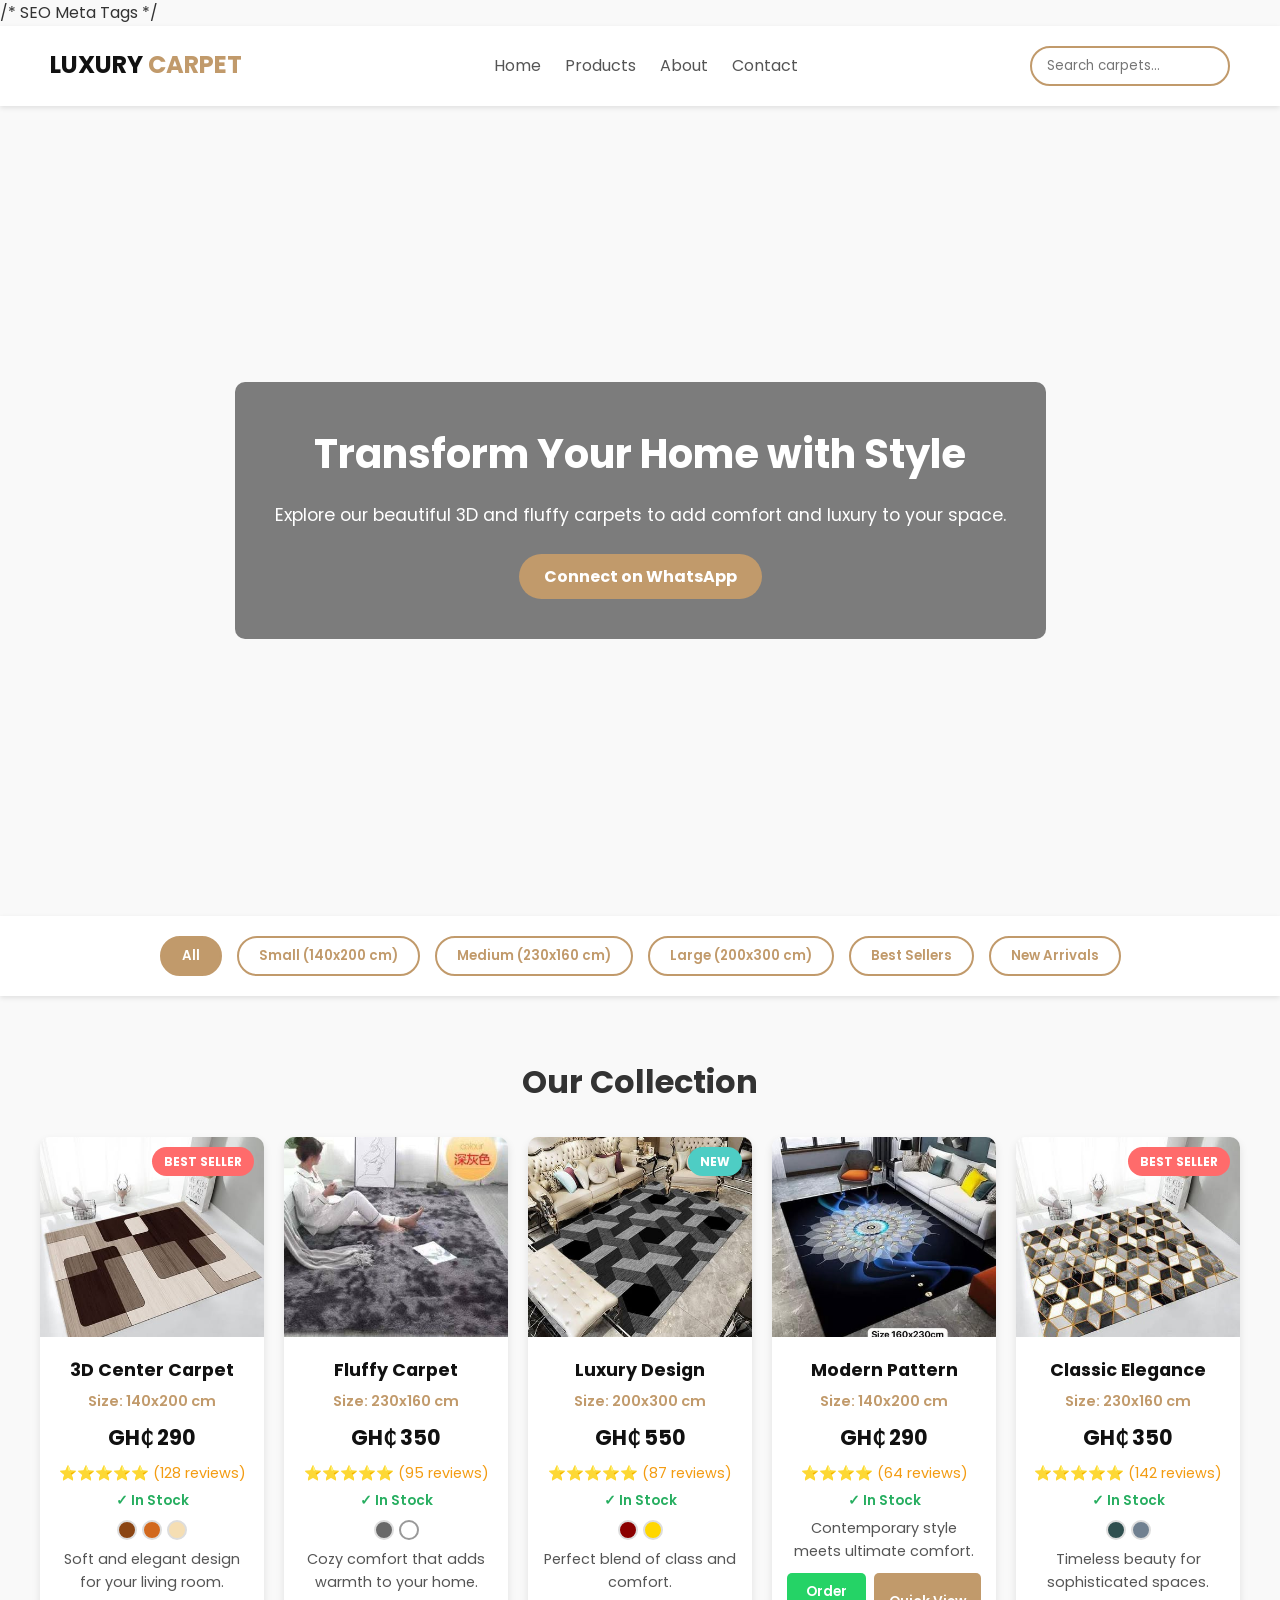
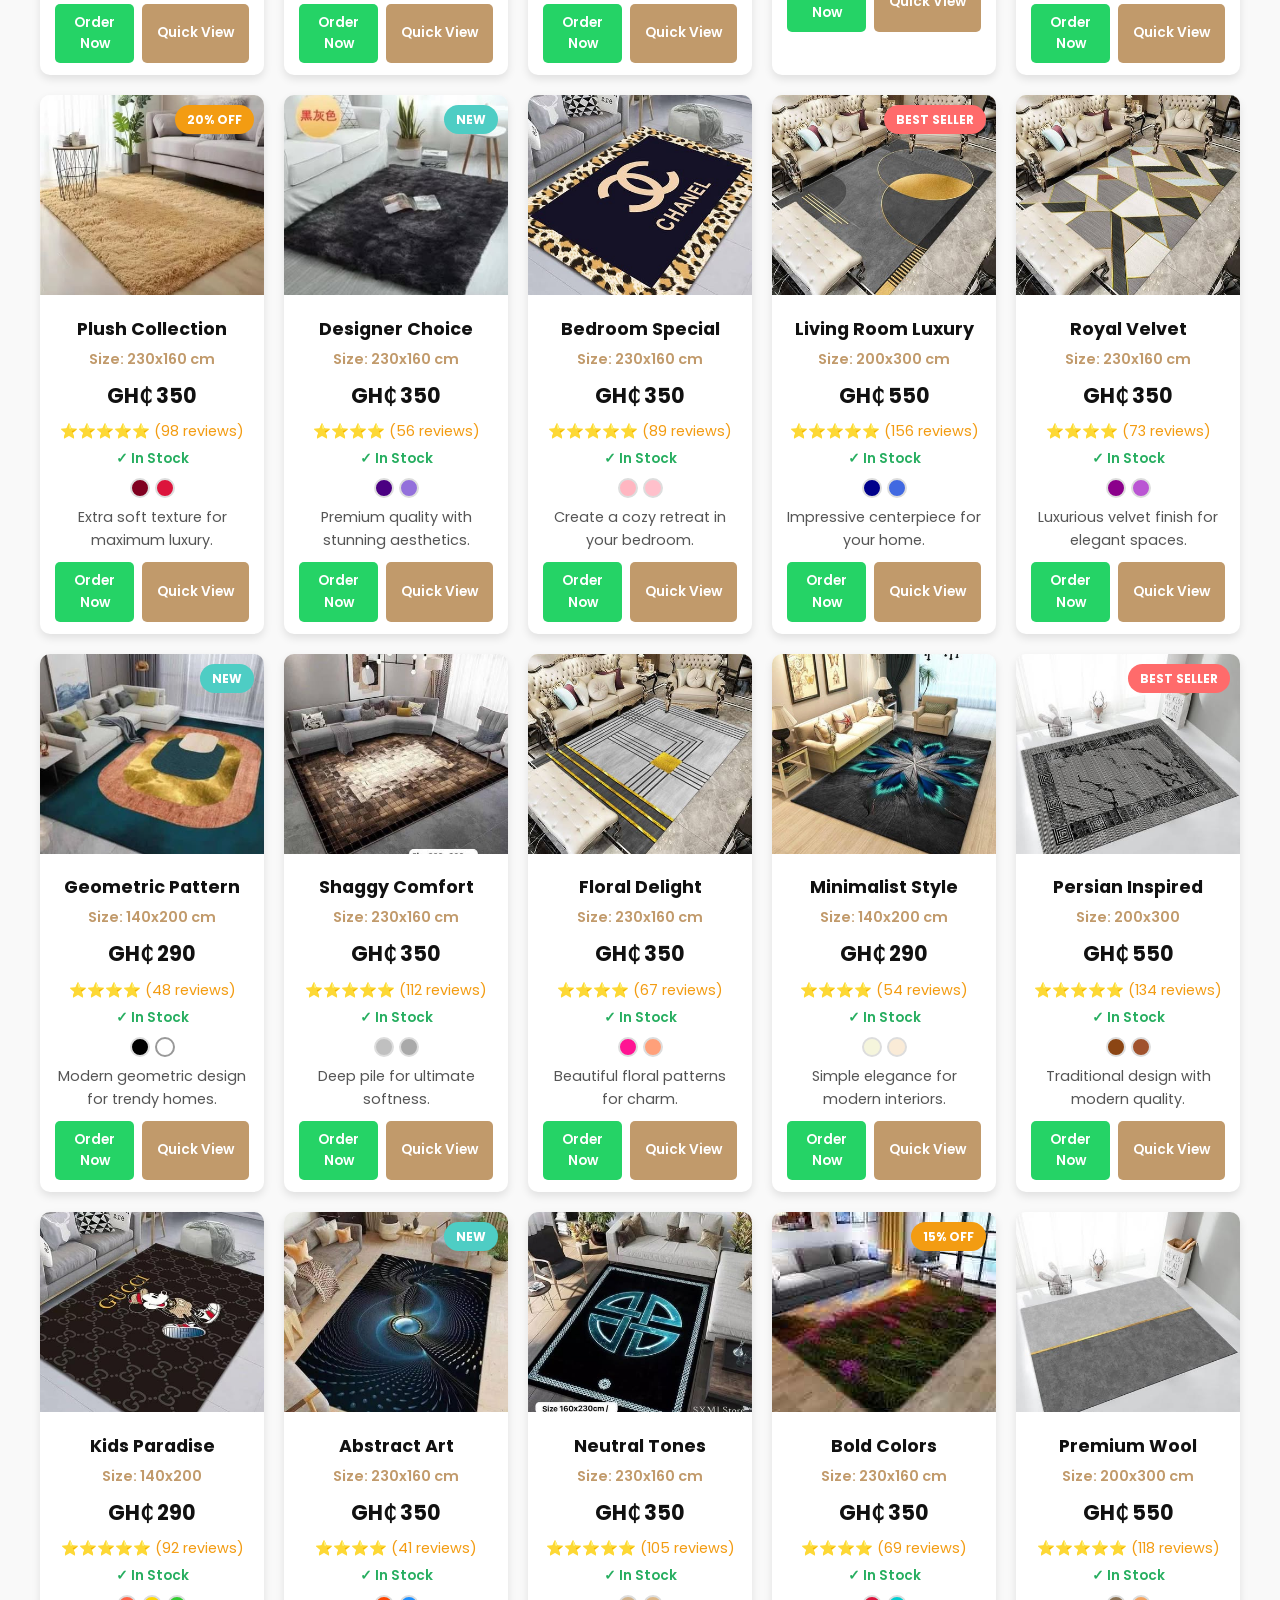
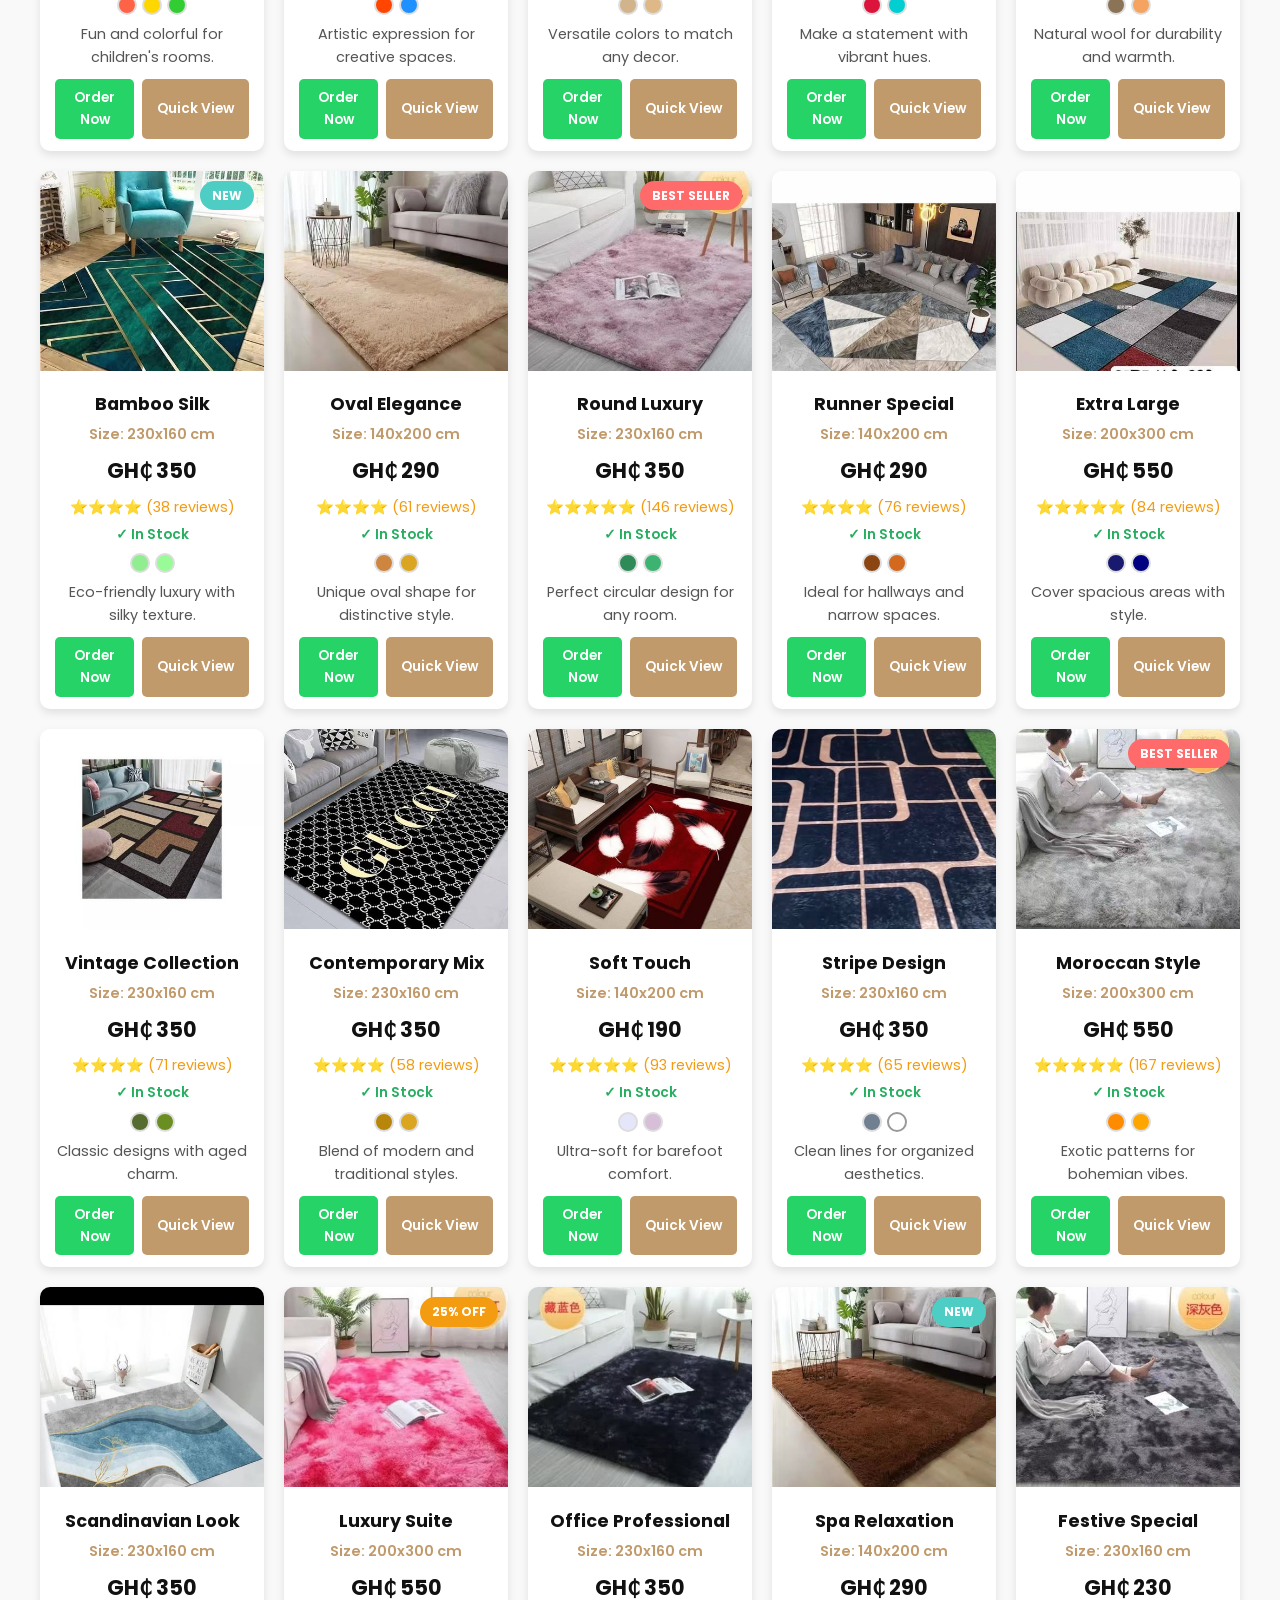
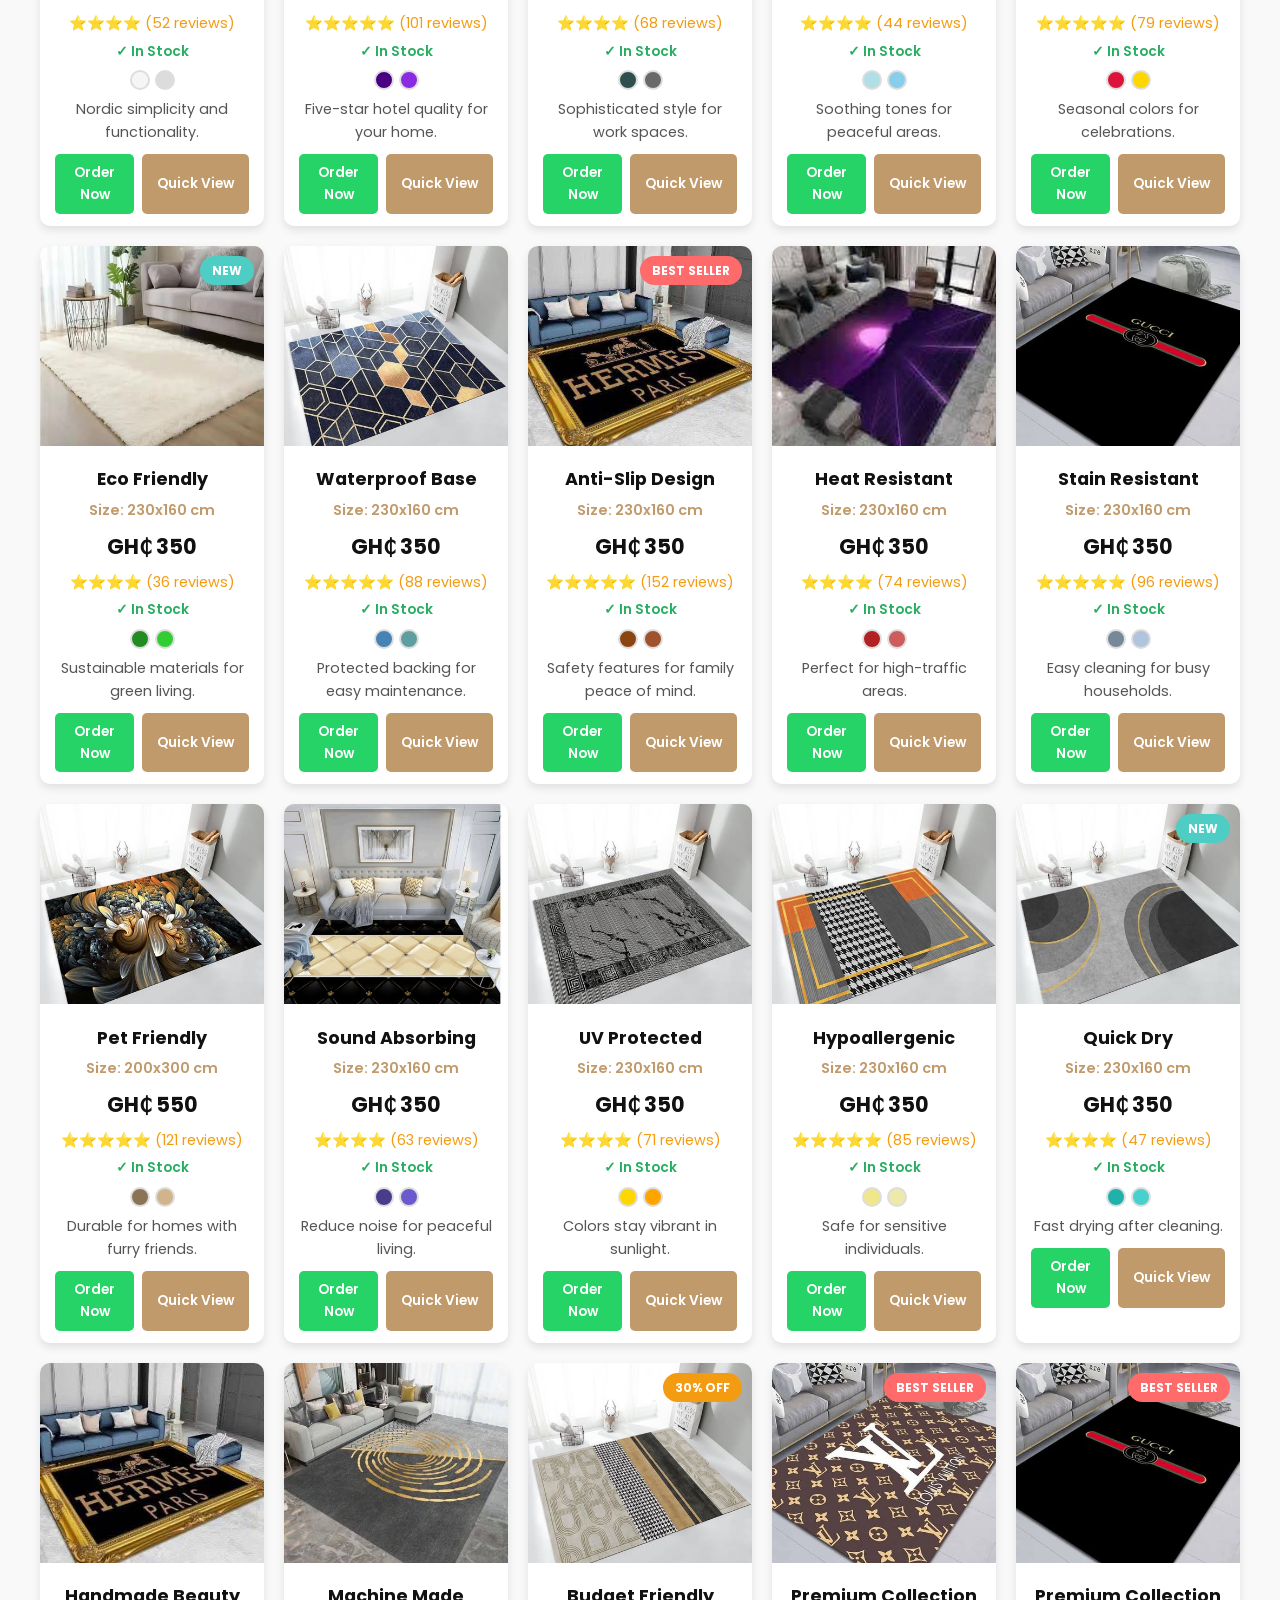
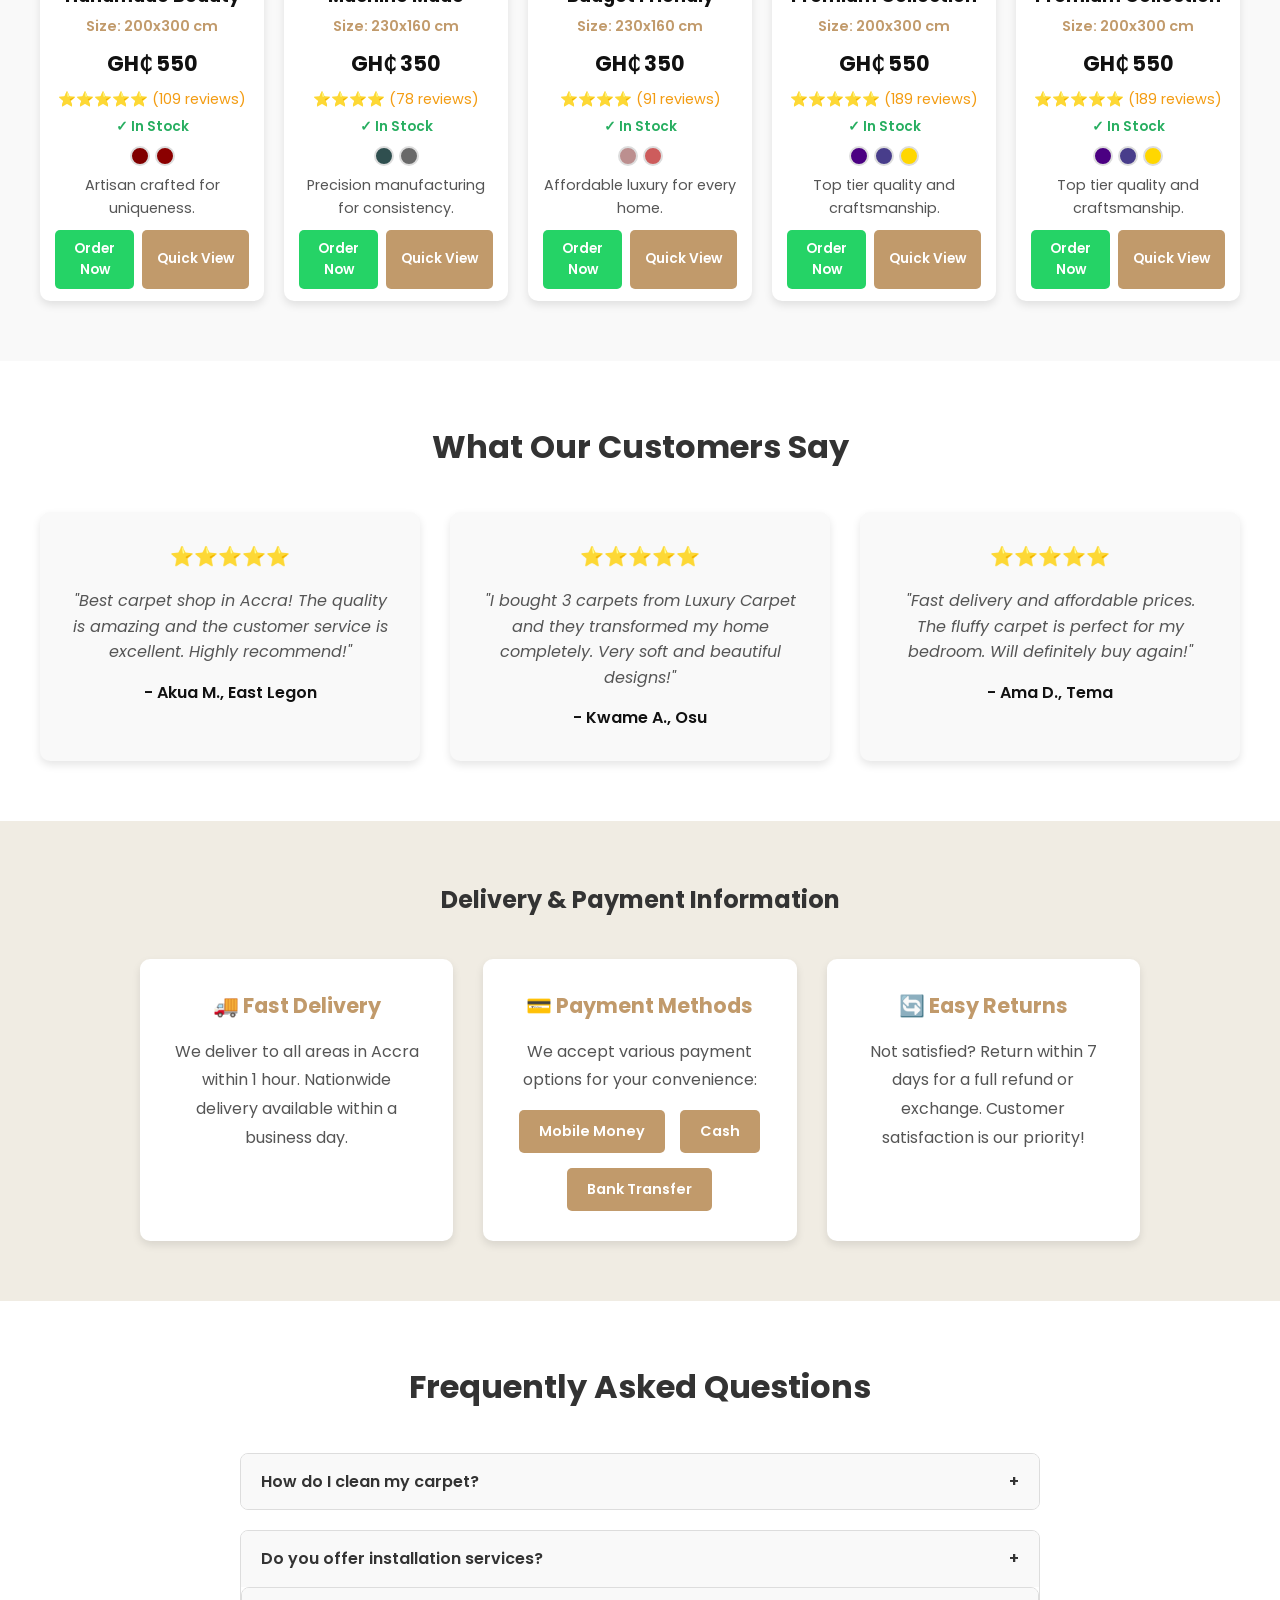
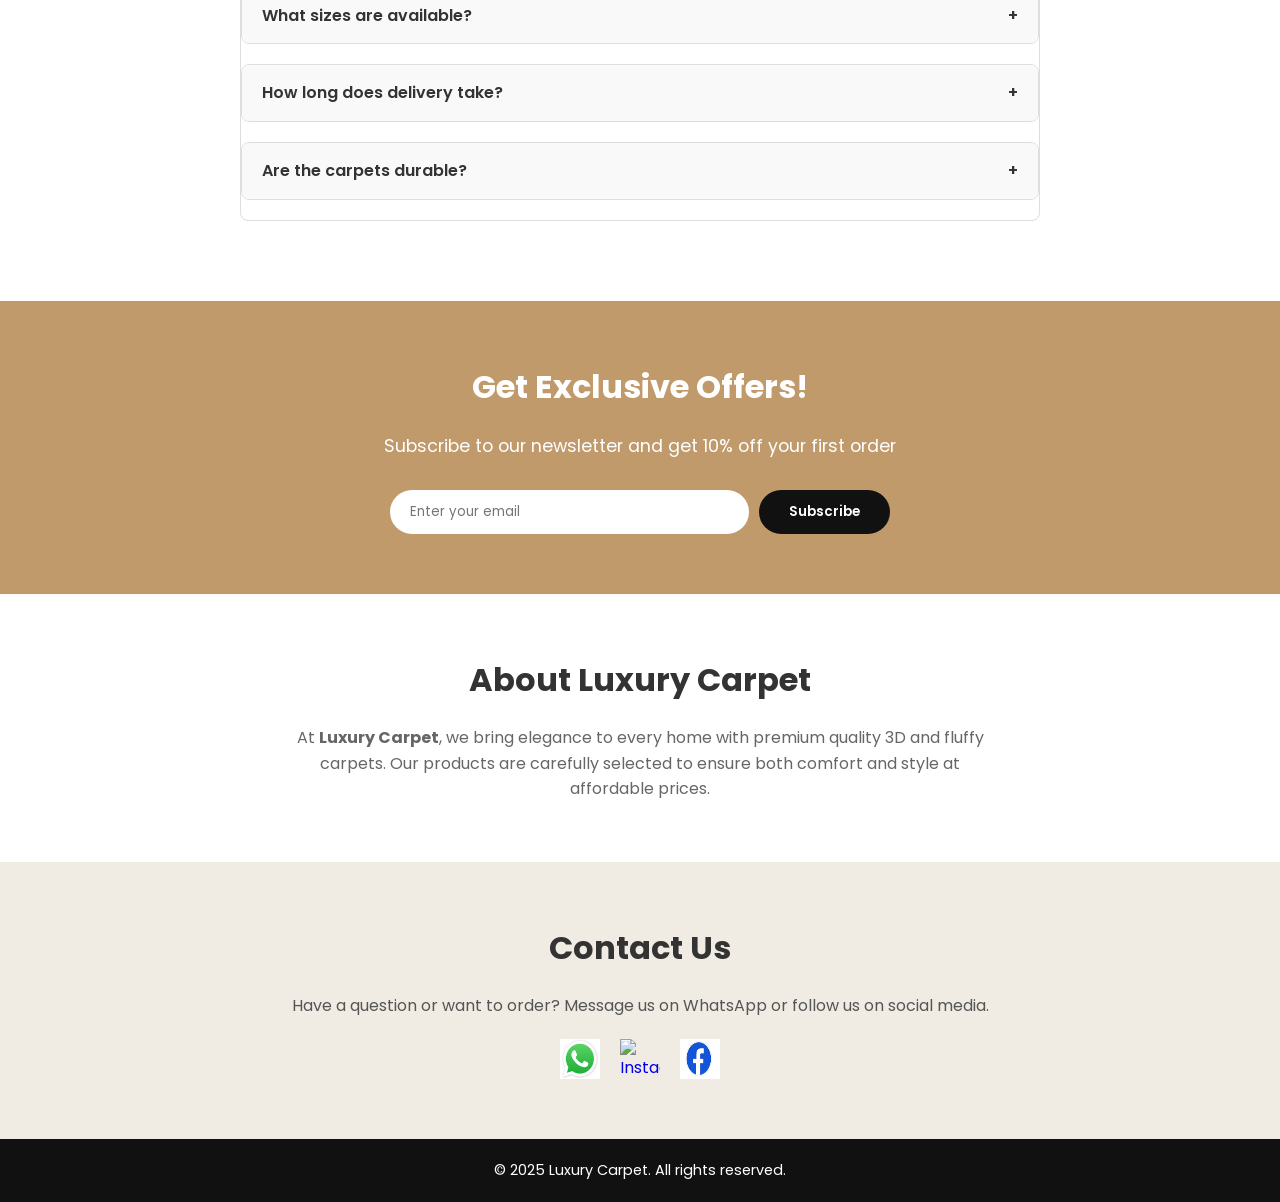
==== commit 05d74bb3: "Update product prices and descriptions" ====
--- a/Index.html
+++ b/Index.html
@@ -728,8 +728,8 @@
         <img src="images/carpet1.jpg" alt="3D Center Carpet">
         <div class="product-info">
           <h3>3D Center Carpet</h3>
-          <div class="product-size">Size: 5x7 ft</div>
-          <div class="product-price">GH₵ 450</div>
+          <div class="product-size">Size: 140x200 cm</div>
+          <div class="product-price">GH₵ 290</div>
           <div class="product-rating">⭐⭐⭐⭐⭐ (128 reviews)</div>
           <div class="product-stock">✓ In Stock</div>
           <div class="product-colors">
@@ -739,7 +739,7 @@
           </div>
           <p>Soft and elegant design for your living room.</p>
           <div class="product-actions">
-            <a href="https://wa.me/233263405722?text=Hi, I'm interested in the 3D Center Carpet (5x7 ft) - GH₵ 450" class="whatsapp-order-btn">Order Now</a>
+            <a href="https://wa.me/233263405722?text=Hi, I'm interested in the 3D Center Carpet (140x200 cm) - GH₵ 290" class="whatsapp-order-btn">Order Now</a>
             <button class="quick-view-btn" onclick="alert('Quick View coming soon!')">Quick View</button>
           </div>
         </div>
@@ -750,8 +750,8 @@
         <img src="images/carpet2.jpg" alt="Fluffy Carpet">
         <div class="product-info">
           <h3>Fluffy Carpet</h3>
-          <div class="product-size">Size: 6x9 ft</div>
-          <div class="product-price">GH₵ 580</div>
+          <div class="product-size">Size: 230x160 cm</div>
+          <div class="product-price">GH₵ 350</div>
           <div class="product-rating">⭐⭐⭐⭐⭐ (95 reviews)</div>
           <div class="product-stock">✓ In Stock</div>
           <div class="product-colors">
@@ -760,7 +760,7 @@
           </div>
           <p>Cozy comfort that adds warmth to your home.</p>
           <div class="product-actions">
-            <a href="https://wa.me/233263405722?text=Hi, I'm interested in the Fluffy Carpet (6x9 ft) - GH₵ 580" class="whatsapp-order-btn">Order Now</a>
+            <a href="https://wa.me/233263405722?text=Hi, I'm interested in the Fluffy Carpet (230x160 cm) - GH₵ 350" class="whatsapp-order-btn">Order Now</a>
             <button class="quick-view-btn">Quick View</button>
           </div>
         </div>
@@ -772,8 +772,8 @@
         <img src="images/carpet3.jpg" alt="Luxury Design">
         <div class="product-info">
           <h3>Luxury Design</h3>
-          <div class="product-size">Size: 8x10 ft</div>
-          <div class="product-price">GH₵ 750</div>
+          <div class="product-size">Size: 200x300 cm</div>
+          <div class="product-price">GH₵ 550</div>
           <div class="product-rating">⭐⭐⭐⭐⭐ (87 reviews)</div>
           <div class="product-stock">✓ In Stock</div>
           <div class="product-colors">
@@ -782,7 +782,7 @@
           </div>
           <p>Perfect blend of class and comfort.</p>
           <div class="product-actions">
-            <a href="https://wa.me/233263405722?text=Hi, I'm interested in the Luxury Design (8x10 ft) - GH₵ 750" class="whatsapp-order-btn">Order Now</a>
+            <a href="https://wa.me/233263405722?text=Hi, I'm interested in the Luxury Design (200x300 cm) - GH₵ 550" class="whatsapp-order-btn">Order Now</a>
             <button class="quick-view-btn">Quick View</button>
           </div>
         </div>
@@ -794,13 +794,13 @@
         <img src="images/carpet4.jpg" alt="Modern Pattern">
         <div class="product-info">
           <h3>Modern Pattern</h3>
-          <div class="product-size">Size: 5x7 ft</div>
-          <div class="product-price">GH₵ 420</div>
+          <div class="product-size">Size: 140x200 cm</div>
+          <div class="product-price">GH₵ 290</div>
           <div class="product-rating">⭐⭐⭐⭐ (64 reviews)</div>
           <div class="product-stock">✓ In Stock</div>
           <p>Contemporary style meets ultimate comfort.</p>
           <div class="product-actions">
-            <a href="https://wa.me/233263405722?text=Hi, I'm interested in the Modern Pattern (5x7 ft) - GH₵ 420" class="whatsapp-order-btn">Order Now</a>
+            <a href="https://wa.me/233263405722?text=Hi, I'm interested in the Modern Pattern (140x200 cm) - GH₵ 290" class="whatsapp-order-btn">Order Now</a>
             <button class="quick-view-btn">Quick View</button>
           </div>
         </div>
@@ -1284,8 +1284,8 @@
         <img src="images/carpet27.jpg" alt="Contemporary Mix">
         <div class="product-info">
           <h3>Contemporary Mix</h3>
-          <div class="product-size">Size: 6x8 ft</div>
-          <div class="product-price">GH₵ 525</div>
+          <div class="product-size">Size: 230x160 cm</div>
+          <div class="product-price">GH₵ 350</div>
           <div class="product-rating">⭐⭐⭐⭐ (58 reviews)</div>
           <div class="product-stock">✓ In Stock</div>
           <div class="product-colors">
@@ -1294,7 +1294,7 @@
           </div>
           <p>Blend of modern and traditional styles.</p>
           <div class="product-actions">
-            <a href="https://wa.me/233263405722?text=Hi, I'm interested in the Contemporary Mix (6x8 ft) - GH₵ 525" class="whatsapp-order-btn">Order Now</a>
+            <a href="https://wa.me/233263405722?text=Hi, I'm interested in the Contemporary Mix (230x160 cm) - GH₵ 350" class="whatsapp-order-btn">Order Now</a>
             <button class="quick-view-btn">Quick View</button>
           </div>
         </div>
@@ -1305,8 +1305,8 @@
         <img src="images/carpet28.jpg" alt="Soft Touch">
         <div class="product-info">
           <h3>Soft Touch</h3>
-          <div class="product-size">Size: 5x7 ft</div>
-          <div class="product-price">GH₵ 440</div>
+          <div class="product-size">Size: 140x200 cm</div>
+          <div class="product-price">GH₵ 190</div>
           <div class="product-rating">⭐⭐⭐⭐⭐ (93 reviews)</div>
           <div class="product-stock">✓ In Stock</div>
           <div class="product-colors">
@@ -1315,7 +1315,7 @@
           </div>
           <p>Ultra-soft for barefoot comfort.</p>
           <div class="product-actions">
-            <a href="https://wa.me/233263405722?text=Hi, I'm interested in the Soft Touch (5x7 ft) - GH₵ 440" class="whatsapp-order-btn">Order Now</a>
+            <a href="https://wa.me/233263405722?text=Hi, I'm interested in the Soft Touch (140x200) - GH₵ 290" class="whatsapp-order-btn">Order Now</a>
             <button class="quick-view-btn">Quick View</button>
           </div>
         </div>
@@ -1326,8 +1326,8 @@
         <img src="images/carpet29.jpg" alt="Stripe Design">
         <div class="product-info">
           <h3>Stripe Design</h3>
-          <div class="product-size">Size: 6x9 ft</div>
-          <div class="product-price">GH₵ 570</div>
+          <div class="product-size">Size: 230x160 cm</div>
+          <div class="product-price">GH₵ 350</div>
           <div class="product-rating">⭐⭐⭐⭐ (65 reviews)</div>
           <div class="product-stock">✓ In Stock</div>
           <div class="product-colors">
@@ -1336,7 +1336,7 @@
           </div>
           <p>Clean lines for organized aesthetics.</p>
           <div class="product-actions">
-            <a href="https://wa.me/233263405722?text=Hi, I'm interested in the Stripe Design (6x9 ft) - GH₵ 570" class="whatsapp-order-btn">Order Now</a>
+            <a href="https://wa.me/233263405722?text=Hi, I'm interested in the Stripe Design (230x160 cm) - GH₵ 350" class="whatsapp-order-btn">Order Now</a>
             <button class="quick-view-btn">Quick View</button>
           </div>
         </div>
@@ -1348,8 +1348,8 @@
         <img src="images/carpet30.jpg" alt="Moroccan Style">
         <div class="product-info">
           <h3>Moroccan Style</h3>
-          <div class="product-size">Size: 8x10 ft</div>
-          <div class="product-price">GH₵ 795</div>
+          <div class="product-size">Size: 200x300 cm</div>
+          <div class="product-price">GH₵ 550</div>
           <div class="product-rating">⭐⭐⭐⭐⭐ (167 reviews)</div>
           <div class="product-stock">✓ In Stock</div>
           <div class="product-colors">
@@ -1358,7 +1358,7 @@
           </div>
           <p>Exotic patterns for bohemian vibes.</p>
           <div class="product-actions">
-            <a href="https://wa.me/233263405722?text=Hi, I'm interested in the Moroccan Style (8x10 ft) - GH₵ 795" class="whatsapp-order-btn">Order Now</a>
+            <a href="https://wa.me/233263405722?text=Hi, I'm interested in the Moroccan Style (230x160 cm) - GH₵ 550" class="whatsapp-order-btn">Order Now</a>
             <button class="quick-view-btn">Quick View</button>
           </div>
         </div>
@@ -1369,8 +1369,8 @@
         <img src="images/carpet31.jpg" alt="Scandinavian Look">
         <div class="product-info">
           <h3>Scandinavian Look</h3>
-          <div class="product-size">Size: 5x8 ft</div>
-          <div class="product-price">GH₵ 485</div>
+          <div class="product-size">Size: 230x160 cm</div>
+          <div class="product-price">GH₵ 350</div>
           <div class="product-rating">⭐⭐⭐⭐ (52 reviews)</div>
           <div class="product-stock">✓ In Stock</div>
           <div class="product-colors">
@@ -1379,7 +1379,7 @@
           </div>
           <p>Nordic simplicity and functionality.</p>
           <div class="product-actions">
-            <a href="https://wa.me/233263405722?text=Hi, I'm interested in the Scandinavian Look (5x8 ft) - GH₵ 485" class="whatsapp-order-btn">Order Now</a>
+            <a href="https://wa.me/233263405722?text=Hi, I'm interested in the Scandinavian Look (230x160 cm) - GH₵ 350" class="whatsapp-order-btn">Order Now</a>
             <button class="quick-view-btn">Quick View</button>
           </div>
         </div>
@@ -1391,8 +1391,8 @@
         <img src="images/carpet32.jpg" alt="Luxury Suite">
         <div class="product-info">
           <h3>Luxury Suite</h3>
-          <div class="product-size">Size: 9x12 ft</div>
-          <div class="product-price">GH₵ 950</div>
+          <div class="product-size">Size: 200x300 cm</div>
+          <div class="product-price">GH₵ 550</div>
           <div class="product-rating">⭐⭐⭐⭐⭐ (101 reviews)</div>
           <div class="product-stock">✓ In Stock</div>
           <div class="product-colors">
@@ -1401,7 +1401,7 @@
           </div>
           <p>Five-star hotel quality for your home.</p>
           <div class="product-actions">
-            <a href="https://wa.me/233263405722?text=Hi, I'm interested in the Luxury Suite (9x12 ft) - GH₵ 950" class="whatsapp-order-btn">Order Now</a>
+            <a href="https://wa.me/233263405722?text=Hi, I'm interested in the Luxury Suite (200x300 cm) - GH₵ 550" class="whatsapp-order-btn">Order Now</a>
             <button class="quick-view-btn">Quick View</button>
           </div>
         </div>
@@ -1412,8 +1412,8 @@
         <img src="images/carpet33.jpg" alt="Office Professional">
         <div class="product-info">
           <h3>Office Professional</h3>
-          <div class="product-size">Size: 6x8 ft</div>
-          <div class="product-price">GH₵ 505</div>
+          <div class="product-size">Size: 230x160 cm</div>
+          <div class="product-price">GH₵ 350</div>
           <div class="product-rating">⭐⭐⭐⭐ (68 reviews)</div>
           <div class="product-stock">✓ In Stock</div>
           <div class="product-colors">
@@ -1422,7 +1422,7 @@
           </div>
           <p>Sophisticated style for work spaces.</p>
           <div class="product-actions">
-            <a href="https://wa.me/233263405722?text=Hi, I'm interested in the Office Professional (6x8 ft) - GH₵ 505" class="whatsapp-order-btn">Order Now</a>
+            <a href="https://wa.me/233263405722?text=Hi, I'm interested in the Office Professional (230x160 cm) - GH₵ 350" class="whatsapp-order-btn">Order Now</a>
             <button class="quick-view-btn">Quick View</button>
           </div>
         </div>
@@ -1434,8 +1434,8 @@
         <img src="images/carpet34.jpg" alt="Spa Relaxation">
         <div class="product-info">
           <h3>Spa Relaxation</h3>
-          <div class="product-size">Size: 5x7 ft</div>
-          <div class="product-price">GH₵ 455</div>
+          <div class="product-size">Size: 140x200 cm</div>
+          <div class="product-price">GH₵ 290</div>
           <div class="product-rating">⭐⭐⭐⭐ (44 reviews)</div>
           <div class="product-stock">✓ In Stock</div>
           <div class="product-colors">
@@ -1444,7 +1444,7 @@
           </div>
           <p>Soothing tones for peaceful areas.</p>
           <div class="product-actions">
-            <a href="https://wa.me/233263405722?text=Hi, I'm interested in the Spa Relaxation (5x7 ft) - GH₵ 455" class="whatsapp-order-btn">Order Now</a>
+            <a href="https://wa.me/233263405722?text=Hi, I'm interested in the Spa Relaxation (140x200 cm) - GH₵ 290" class="whatsapp-order-btn">Order Now</a>
             <button class="quick-view-btn">Quick View</button>
           </div>
         </div>
@@ -1454,8 +1454,8 @@
         <img src="images/carpet35.jpg" alt="Festive Special">
         <div class="product-info">
           <h3>Festive Special</h3>
-          <div class="product-size">Size: 6x9 ft</div>
-          <div class="product-price">GH₵ 585</div>
+          <div class="product-size">Size: 230x160 cm</div>
+          <div class="product-price">GH₵ 230 </div>
           <div class="product-rating">⭐⭐⭐⭐⭐ (79 reviews)</div>
           <div class="product-stock">✓ In Stock</div>
           <div class="product-colors">
@@ -1464,7 +1464,7 @@
           </div>
           <p>Seasonal colors for celebrations.</p>
           <div class="product-actions">
-            <a href="https://wa.me/233263405722?text=Hi, I'm interested in the Festive Special (6x9 ft) - GH₵ 585" class="whatsapp-order-btn">Order Now</a>
+            <a href="https://wa.me/233263405722?text=Hi, I'm interested in the Festive Special (230x160 cm) - GH₵ 350" class="whatsapp-order-btn">Order Now</a>
             <button class="quick-view-btn">Quick View</button>
           </div>
         </div>
@@ -1476,8 +1476,8 @@
         <img src="images/carpet36.jpg" alt="Eco Friendly">
         <div class="product-info">
           <h3>Eco Friendly</h3>
-          <div class="product-size">Size: 7x10 ft</div>
-          <div class="product-price">GH₵ 695</div>
+          <div class="product-size">Size: 230x160 cm</div>
+          <div class="product-price">GH₵ 350</div>
           <div class="product-rating">⭐⭐⭐⭐ (36 reviews)</div>
           <div class="product-stock">✓ In Stock</div>
           <div class="product-colors">
@@ -1486,7 +1486,7 @@
           </div>
           <p>Sustainable materials for green living.</p>
           <div class="product-actions">
-            <a href="https://wa.me/233263405722?text=Hi, I'm interested in the Eco Friendly (7x10 ft) - GH₵ 695" class="whatsapp-order-btn">Order Now</a>
+            <a href="https://wa.me/233263405722?text=Hi, I'm interested in the Eco Friendly (230x160 cm) - GH₵ 350" class="whatsapp-order-btn">Order Now</a>
             <button class="quick-view-btn">Quick View</button>
           </div>
         </div>
@@ -1497,8 +1497,8 @@
         <img src="images/carpet37.jpg" alt="Waterproof Base">
         <div class="product-info">
           <h3>Waterproof Base</h3>
-          <div class="product-size">Size: 5x8 ft</div>
-          <div class="product-price">GH₵ 495</div>
+          <div class="product-size">Size: 230x160 cm</div>
+          <div class="product-price">GH₵ 350</div>
           <div class="product-rating">⭐⭐⭐⭐⭐ (88 reviews)</div>
           <div class="product-stock">✓ In Stock</div>
           <div class="product-colors">
@@ -1507,7 +1507,7 @@
           </div>
           <p>Protected backing for easy maintenance.</p>
           <div class="product-actions">
-            <a href="https://wa.me/233263405722?text=Hi, I'm interested in the Waterproof Base (5x8 ft) - GH₵ 495" class="whatsapp-order-btn">Order Now</a>
+            <a href="https://wa.me/233263405722?text=Hi, I'm interested in the Waterproof Base (230x160 cm) - GH₵ 350" class="whatsapp-order-btn">Order Now</a>
             <button class="quick-view-btn">Quick View</button>
           </div>
         </div>
@@ -1519,8 +1519,8 @@
         <img src="images/carpet38.jpg" alt="Anti-Slip Design">
         <div class="product-info">
           <h3>Anti-Slip Design</h3>
-          <div class="product-size">Size: 6x8 ft</div>
-          <div class="product-price">GH₵ 515</div>
+          <div class="product-size">Size: 230x160 cm</div>
+          <div class="product-price">GH₵ 350</div>
           <div class="product-rating">⭐⭐⭐⭐⭐ (152 reviews)</div>
           <div class="product-stock">✓ In Stock</div>
           <div class="product-colors">
@@ -1529,7 +1529,7 @@
           </div>
           <p>Safety features for family peace of mind.</p>
           <div class="product-actions">
-            <a href="https://wa.me/233263405722?text=Hi, I'm interested in the Anti-Slip Design (6x8 ft) - GH₵ 515" class="whatsapp-order-btn">Order Now</a>
+            <a href="https://wa.me/233263405722?text=Hi, I'm interested in the Anti-Slip Design (230x160 cm) - GH₵ 350" class="whatsapp-order-btn">Order Now</a>
             <button class="quick-view-btn">Quick View</button>
           </div>
         </div>
@@ -1540,8 +1540,8 @@
         <img src="images/carpet39.jpg" alt="Heat Resistant">
         <div class="product-info">
           <h3>Heat Resistant</h3>
-          <div class="product-size">Size: 7x9 ft</div>
-          <div class="product-price">GH₵ 635</div>
+          <div class="product-size">Size: 230x160 cm</div>
+          <div class="product-price">GH₵ 350</div>
           <div class="product-rating">⭐⭐⭐⭐ (74 reviews)</div>
           <div class="product-stock">✓ In Stock</div>
           <div class="product-colors">
@@ -1550,7 +1550,7 @@
           </div>
           <p>Perfect for high-traffic areas.</p>
           <div class="product-actions">
-            <a href="https://wa.me/233263405722?text=Hi, I'm interested in the Heat Resistant (7x9 ft) - GH₵ 635" class="whatsapp-order-btn">Order Now</a>
+            <a href="https://wa.me/233263405722?text=Hi, I'm interested in the Heat Resistant (230x160 cm) - GH₵ 350" class="whatsapp-order-btn">Order Now</a>
             <button class="quick-view-btn">Quick View</button>
           </div>
         </div>
@@ -1770,6 +1770,26 @@
         </div>
       </div>
       
+      <!-- Product 50 -->
+      <div class="product-card" data-category="large bestseller">
+        <span class="product-badge badge-bestseller">BEST SELLER</span>
+        <img src="images/carpet40.jpg" alt="Premium Collection">
+        <div class="product-info">
+          <h3>Premium Collection</h3>
+          <div class="product-size">Size: 200x300 cm</div>
+          <div class="product-price">GH₵ 550</div>
+          <div class="product-rating">⭐⭐⭐⭐⭐ (189 reviews)</div>
+          <div class="product-stock">✓ In Stock</div>
+          <div class="product-colors">
+            <span class="color-dot" style="background: #4B0082;" title="Indigo"></span>
+            <span class="color-dot" style="background: #483D8B;" title="Dark Slate Blue"></span>
+            <span class="color-dot" style="background: #FFD700;" title="Gold"></span>
+          </div>
+          <p>Top tier quality and craftsmanship.</p>
+          <div class="product-actions">
+            <a href="https://wa.me/233263405722?text=Hi, I'm interested in the Premium Collection (200x300 cm) - GH₵ 550" class="whatsapp-order-btn">Order Now</a>
+            <button class="quick-view-btn">Quick View</button>
+          </div>
     </div>
   </section>
 
